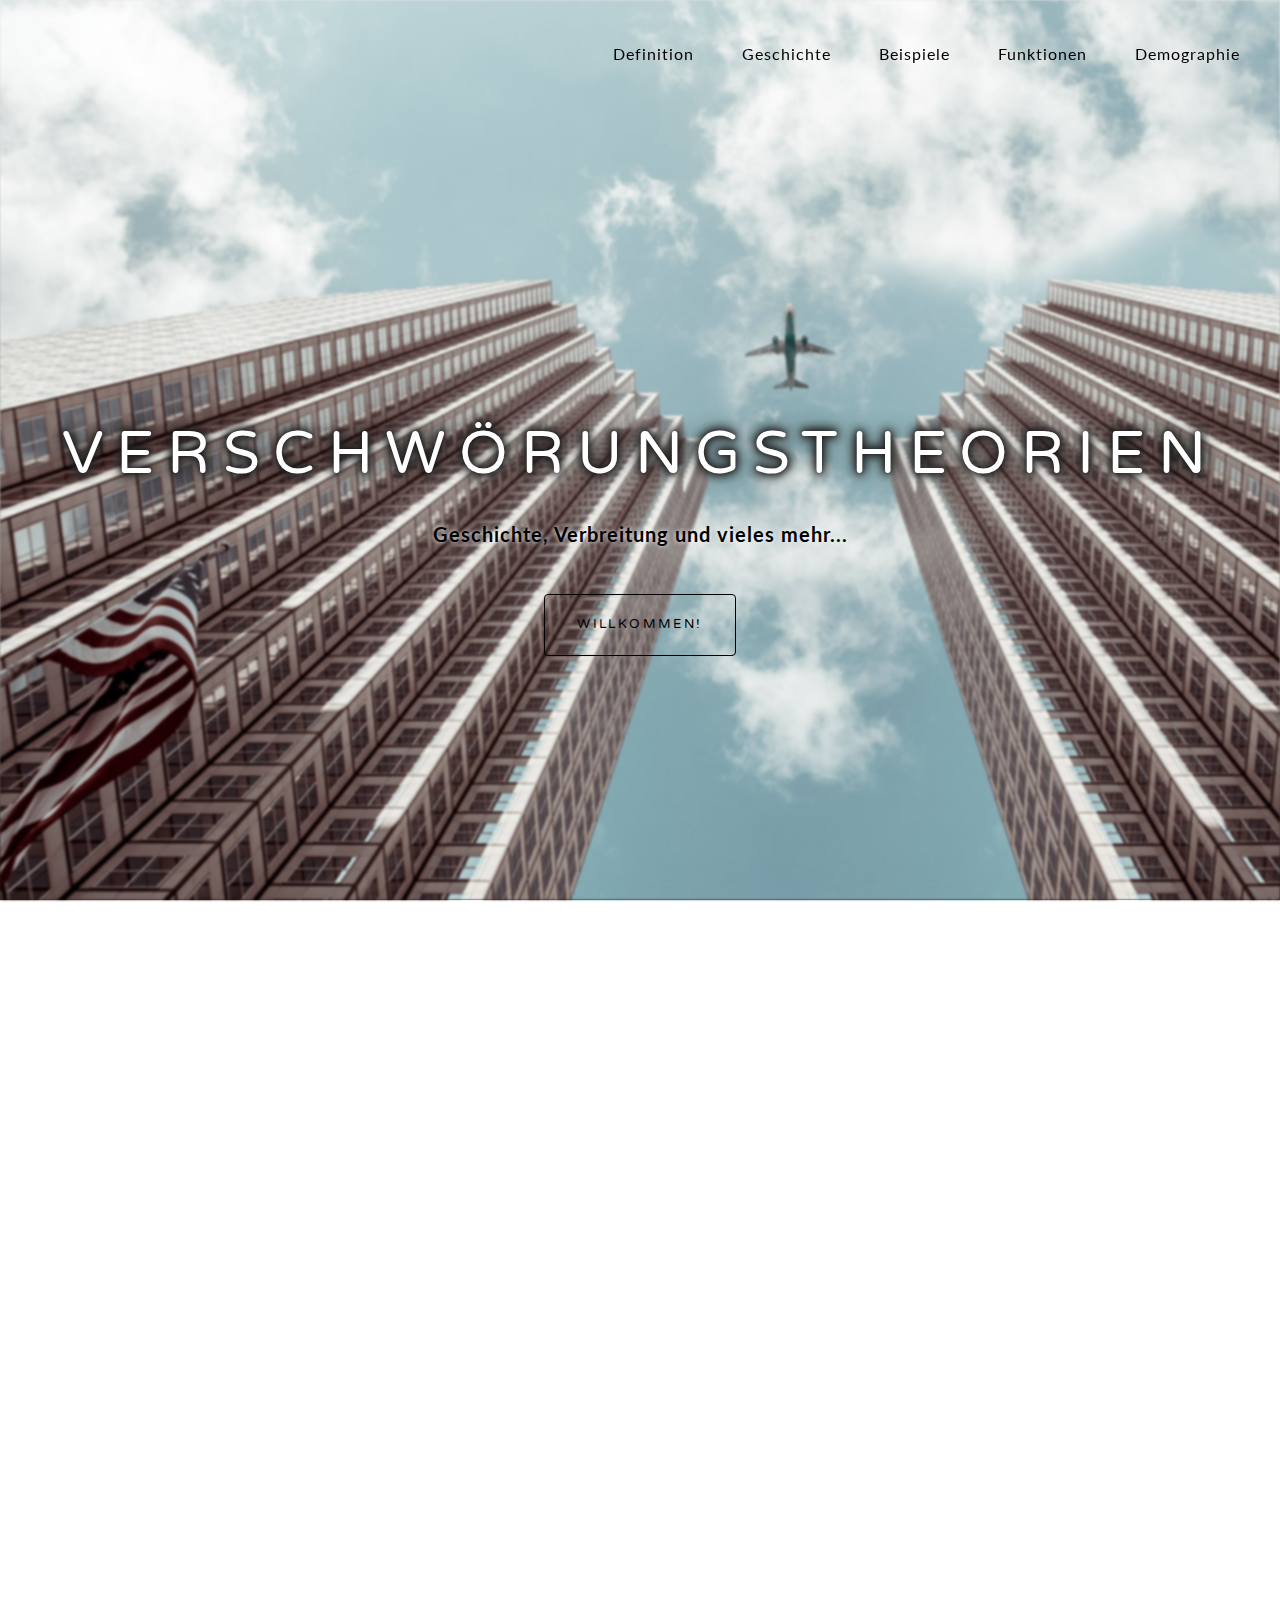
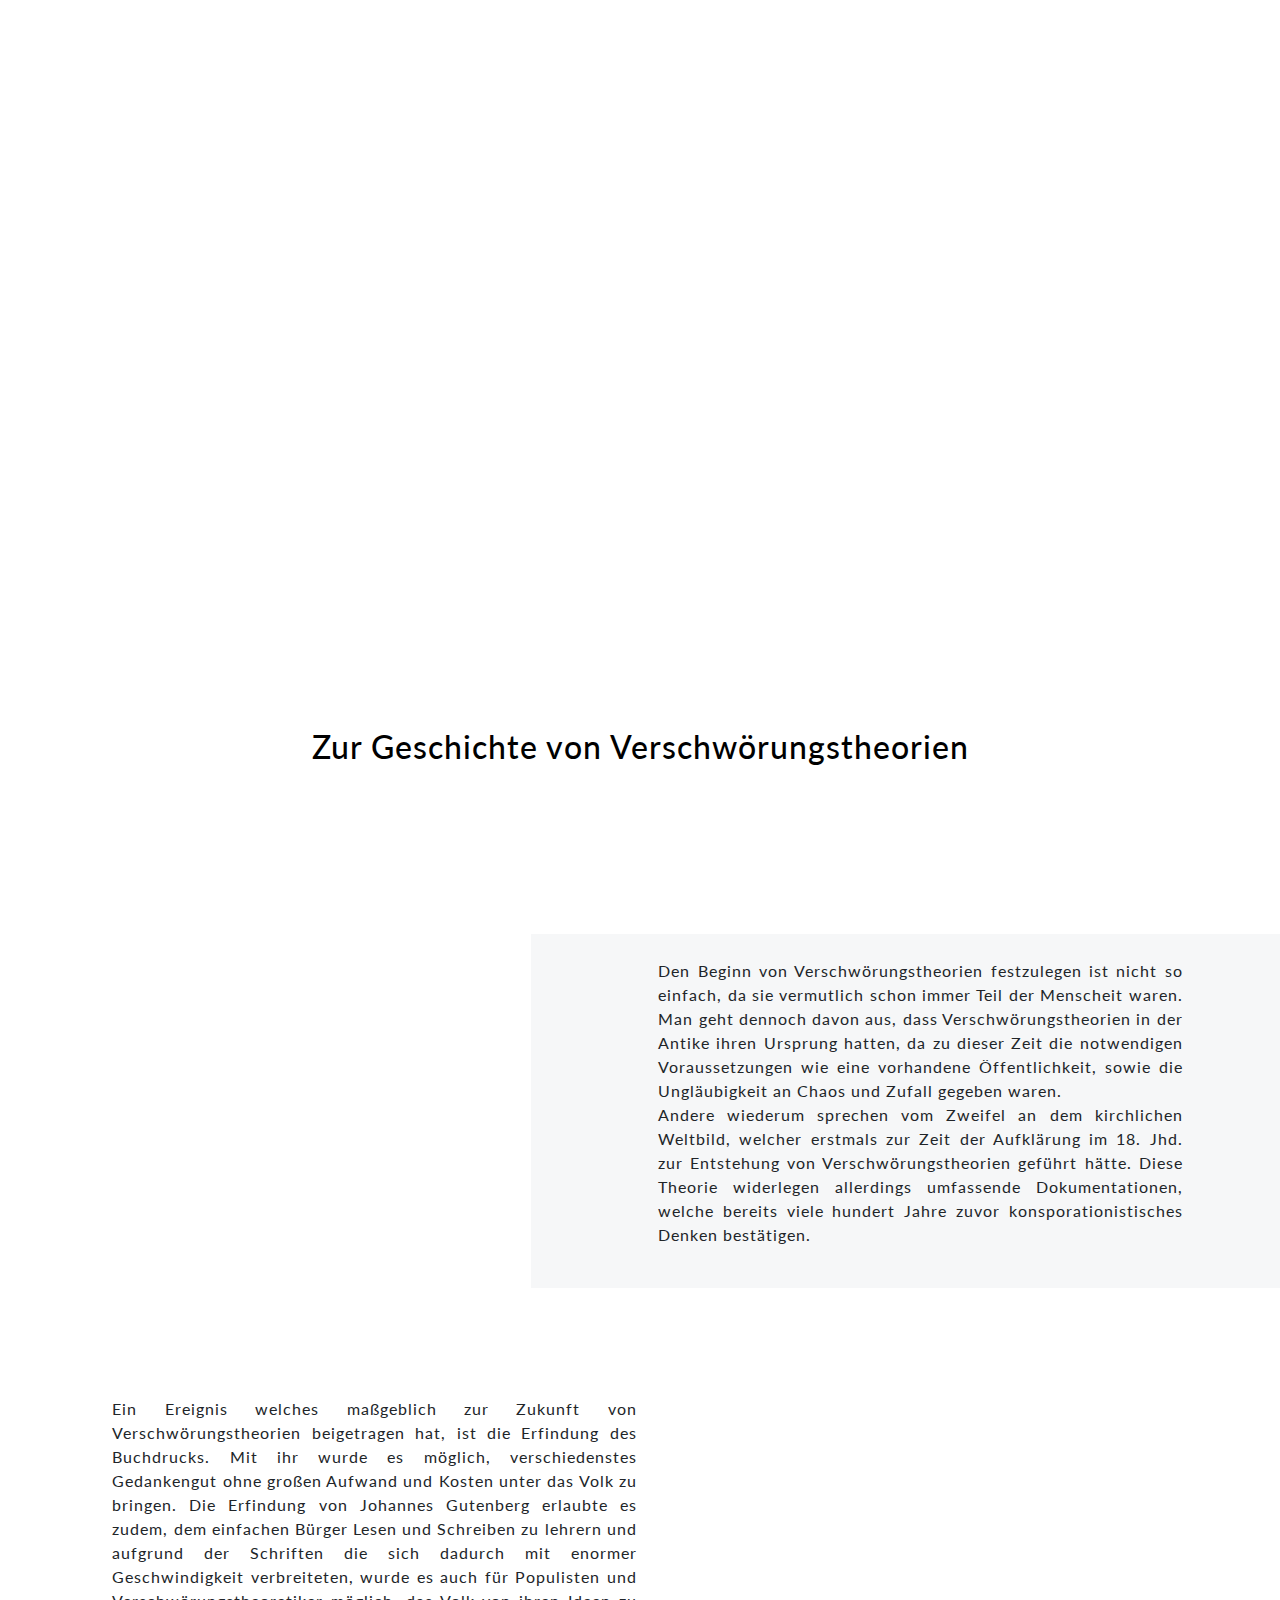
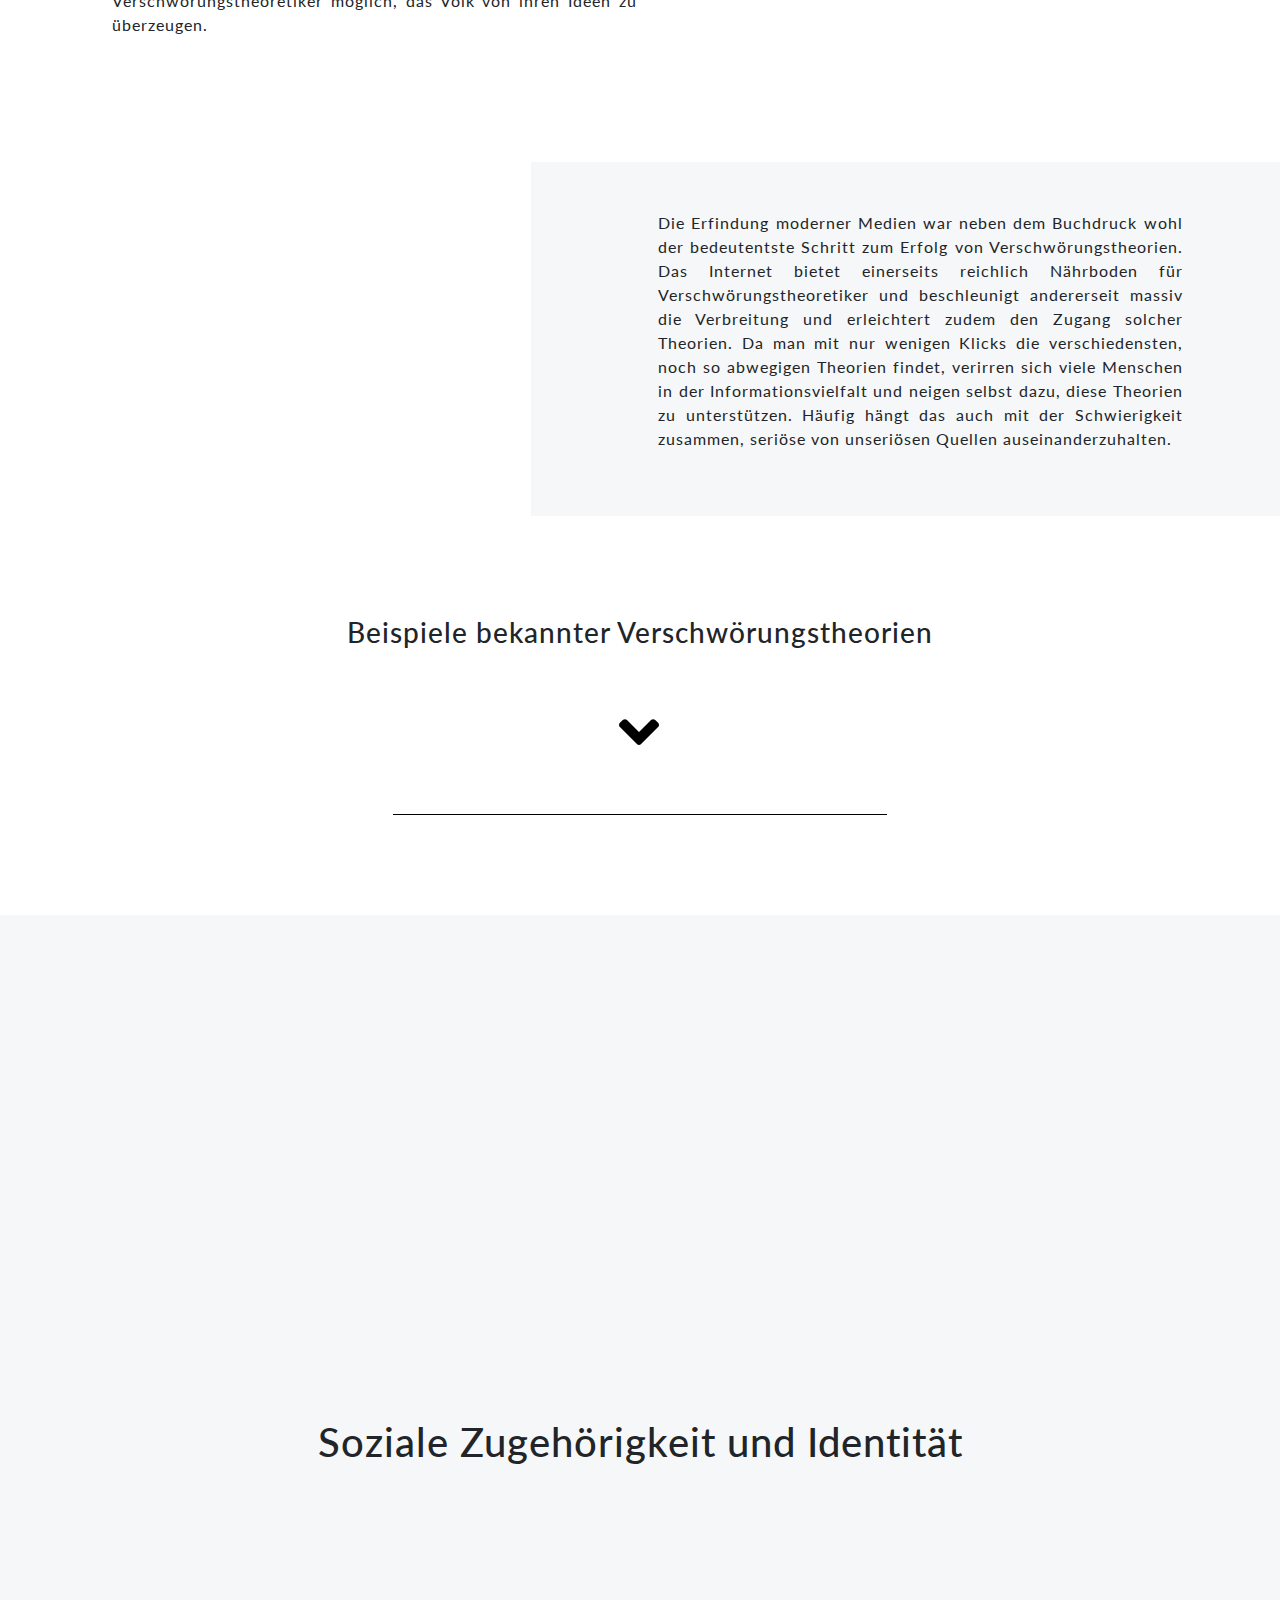
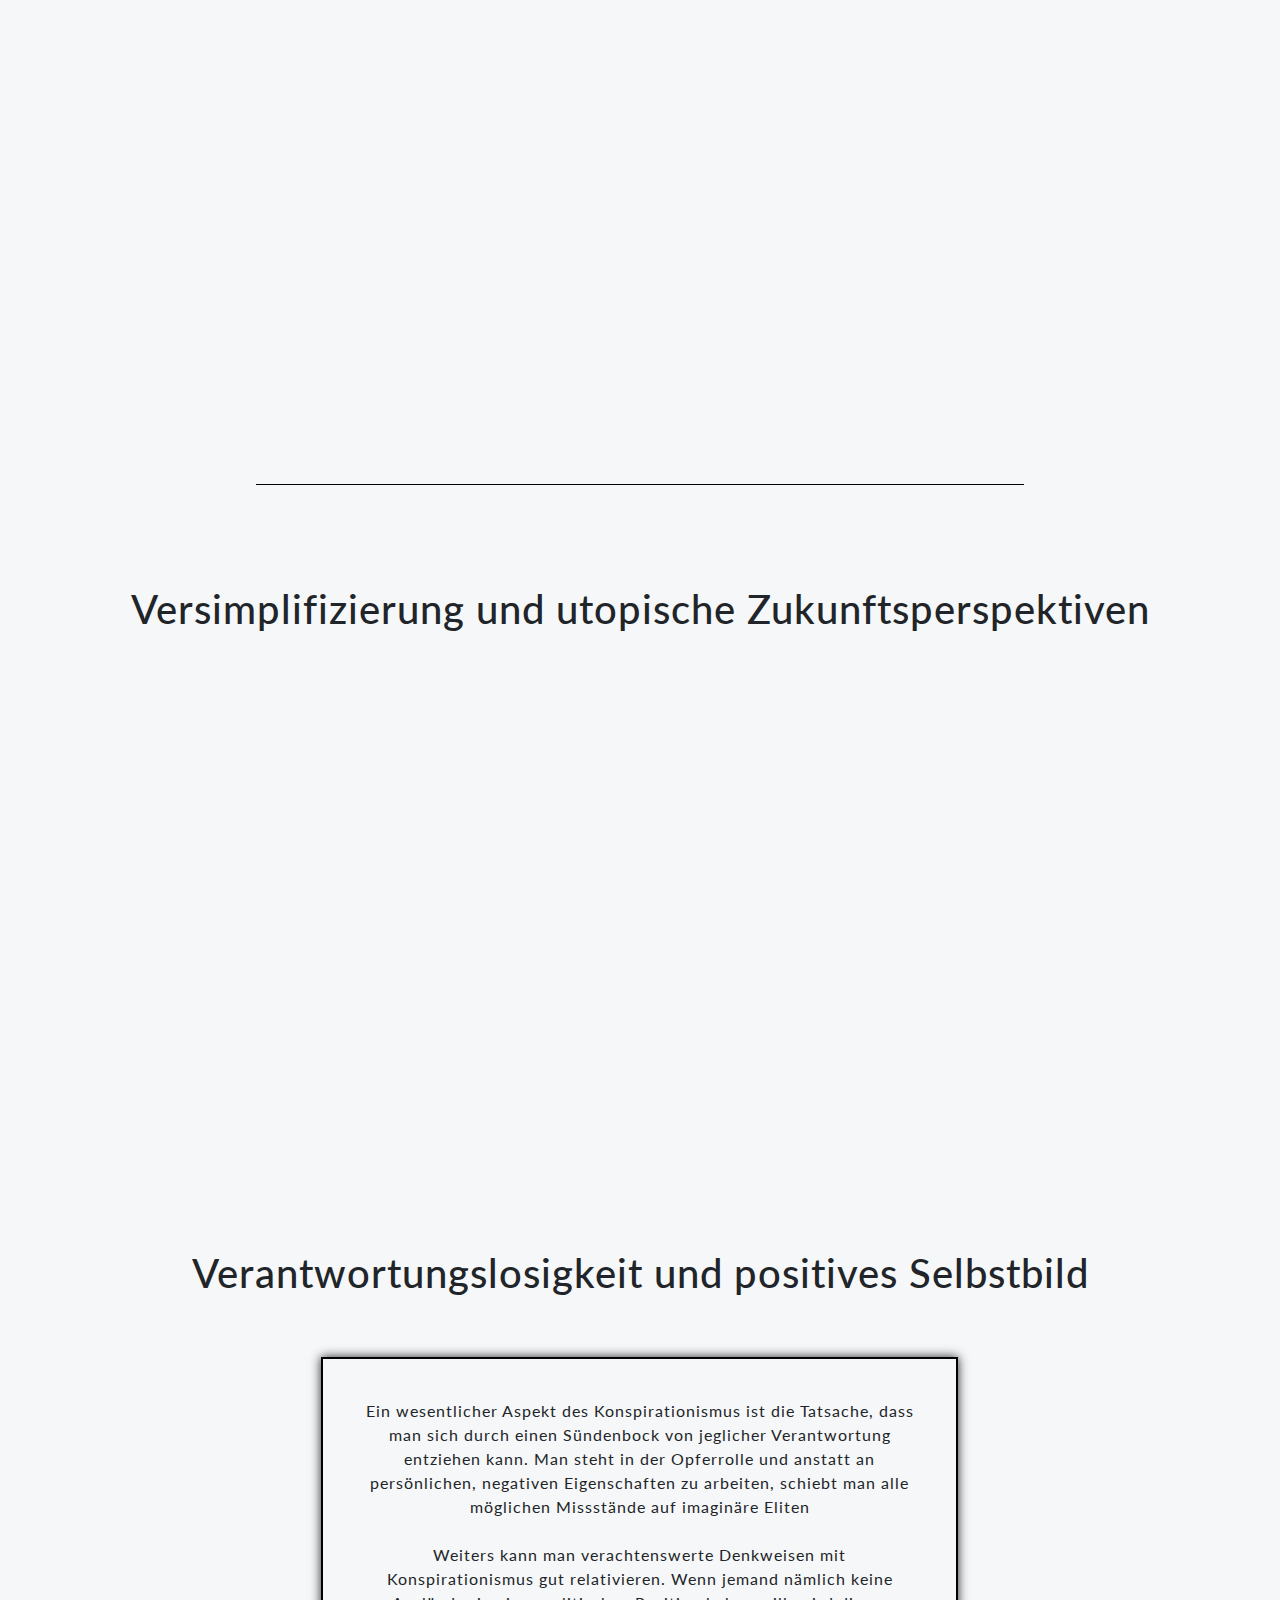
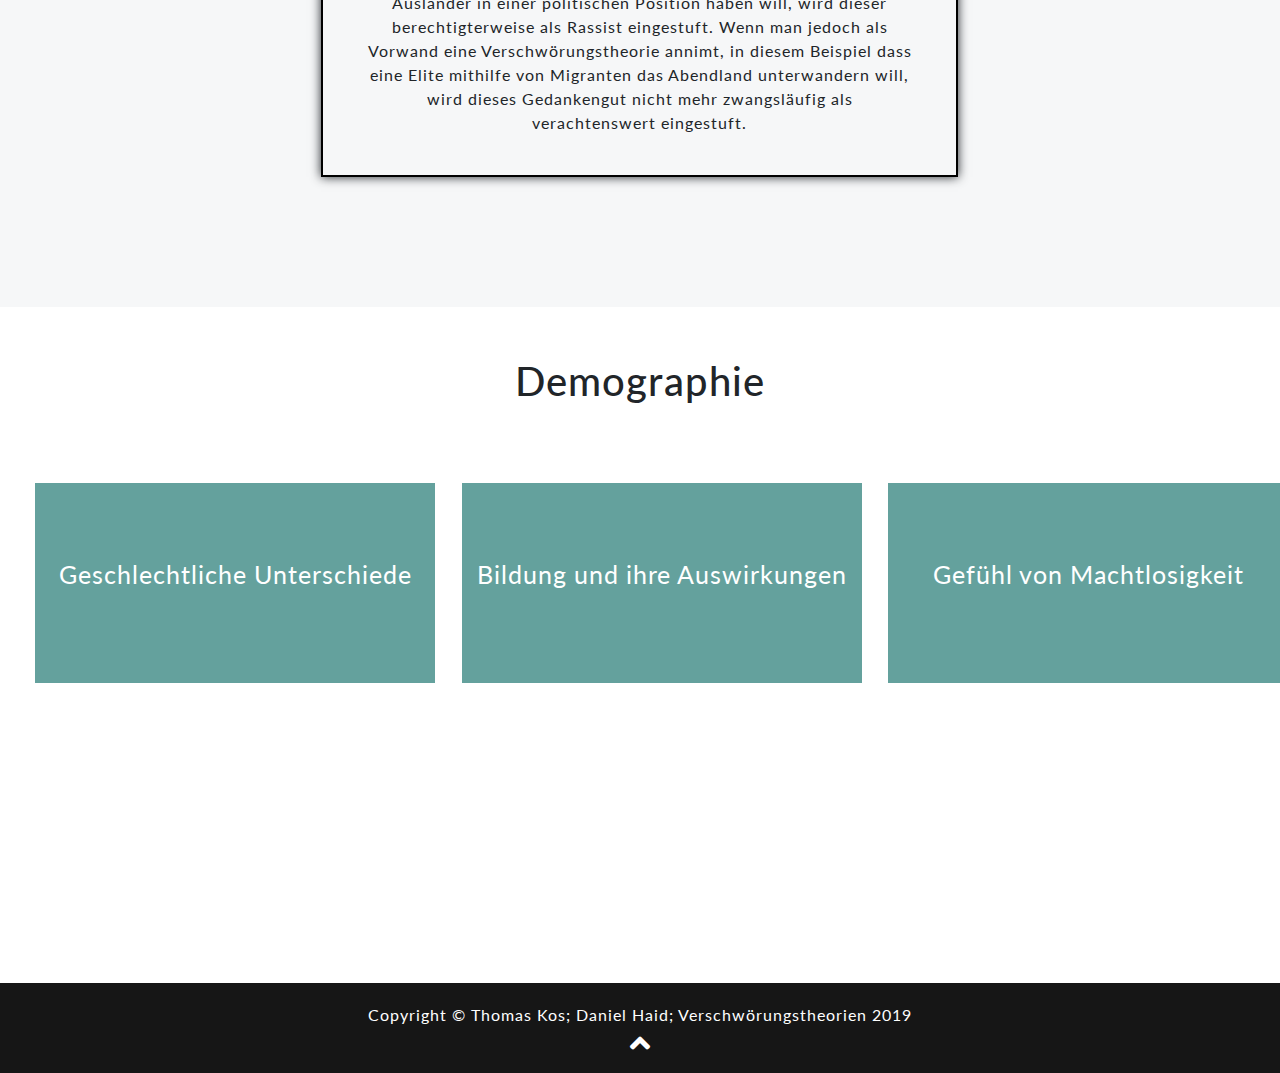
==== index.html @ 88ed354d "first commmit" ====
<!DOCTYPE html>
<html lang="en">

<head>

    <meta charset="utf-8">
    <meta name="viewport" content="width=device-width, initial-scale=1, shrink-to-fit=no">
    <meta name="description" content="">
    <meta name="author" content="">

    <title>Verschwörungstheorien - Geschichte, Verbreitung und vieles mehr</title>

    <!-- Bootstrap core CSS -->
    <link href="vendor/bootstrap/css/bootstrap.min.css" rel="stylesheet">

    <!-- Custom fonts for this template -->
    <link href="vendor/fontawesome-free/css/all.min.css" rel="stylesheet">
    <link href="https://fonts.googleapis.com/css?family=Varela+Round" rel="stylesheet">
    <link href="https://fonts.googleapis.com/css?family=Nunito:200,200i,300,300i,400,400i,600,600i,700,700i,800,800i,900,900i" rel="stylesheet">
    <link rel="stylesheet" href="https://unpkg.com/aos@next/dist/aos.css">
    <!-- Custom styles for this template -->
    <link href="css/grayscale.min.css" rel="stylesheet">
    <link rel="stylesheet" type="text/css" href="css/styles.css">
    <link rel="stylesheet" href="https://use.fontawesome.com/releases/v5.7.1/css/all.css" integrity="sha384-fnmOCqbTlWIlj8LyTjo7mOUStjsKC4pOpQbqyi7RrhN7udi9RwhKkMHpvLbHG9Sr" crossorigin="anonymous">
    <link href="https://fonts.googleapis.com/css?family=Lato" rel="stylesheet">

<link rel="icon" type="image/png" sizes="228x228" href="favicon.png">


    <script src="https://code.jquery.com/jquery-3.3.1.min.js" integrity="sha256-FgpCb/KJQlLNfOu91ta32o/NMZxltwRo8QtmkMRdAu8=" crossorigin="anonymous"></script>



</head>

<body id="page-top">

    <!-- Navigation -->
    <nav class="navbar navbar-expand-lg navbar-light fixed-top" id="mainNav">
        <div class="container">
            <a class="navbar-brand js-scroll-trigger" href="#page-top"></a>
            <button class="navbar-toggler navbar-toggler-right" type="button" data-toggle="collapse" data-target="#navbarResponsive" aria-controls="navbarResponsive" aria-expanded="false" aria-label="Toggle navigation">
                Menu
                <i class="fas fa-bars"></i>
            </button>
            <div class="collapse navbar-collapse" id="navbarResponsive">
                <ul class="navbar-nav ml-auto">

                    <li class="nav-item">
                        <a class="nav-link js-scroll-trigger" href="#definition">Definition</a>
                    </li>

                    <li class="nav-item">
                        <a class="nav-link js-scroll-trigger" href="#geschichte">Geschichte</a>
                    </li>
                    <li class="nav-item">
                        <a class="nav-link js-scroll-trigger" href="#beispiele">Beispiele</a>
                    </li>
                    <li class="nav-item">
                        <a class="nav-link js-scroll-trigger" href="#funktion">Funktionen</a>
                    </li>
                    <li class="nav-item">
                        <a class="nav-link js-scroll-trigger" href="#demographie">Demographie</a>
                    </li>


                </ul>
            </div>
        </div>
    </nav>

    <!-- Header -->
    <header class="masthead">
        <div class="bg-img"></div>
        <div class="d-flex h-100 align-items-center">
            <div class="mx-auto text-center">
                <div class="wrapper-ue">
                    <h1 class="text-uppercase main-ue">Verschwörungstheorien</h1>
                </div>
                <h2 class=" mx-auto mt-2 mb-5 unter-ue" style="color: white">Geschichte, Verbreitung und vieles mehr...</h2>
                <a href="#definition" class="btn btn-primary js-scroll-trigger" style="color: black;">Willkommen!</a>
            </div>
        </div>
    </header>

    <div class="container-fluid definition" id="definition">

        <div class="row">
            <div class="col-sm-4"><img src="images/wolke.png" style="position: absolute" data-aos="fade-right"></div>

            <div class="col-sm-4">

                <h1 class="text-center" style="margin-bottom: 60px;" data-aos="fade-up" data-aos-duration="2000">Verschwörungstheorien - Definition</h1>

                <div class="notiz-definition" data-aos="fade-up" data-aos-duration="2000">

                    <p class="text-definition">Unter dem Begriff Verschwörungstheorie versteht man alternative Erklärungen zu bestimmten Ereignissen welche sich durch Konspiratoren kennzeichnen, welche im Geheimen und unter Ausschluss der Bevölkerung versuchen, ein politisch-ideologisches Konzept durchzusetzen. Derartige Theorien glauben zum einen nicht an einen Zufall, sehen eine gewisse Verbundenheit zwischen voneinander unabhängig erscheinenden Ereignissen und versuchen zudem stets hinter die Kulissen zu blicken und die "wirkliche Wahrheit" ans Licht zu bringen.</p>

                </div>
            </div>

            <div class="col-sm-4"></div>

        </div>

    </div>


    <!-- Geschichte Section -->
    <section id="geschichte" class="about-section text-center">
        <div class="container-fluid">
            <div class="row row-geschichte">
                <div class="col-lg-12 mx-auto">
                    <h2 class="text-white mb-4">Zur Geschichte von Verschwörungstheorien</h2>

                </div>
            </div>
            <img src="img/ipad.png" class="img-fluid" alt="">
        </div>
    </section>



    <!-- Projects Section -->
    <section id="geschichte">


        <!-- Featured Project Row -->
        <div class="row row-geschichte">
            <div class="col-sm-5 geschichte">
                <img src="images/antike.jpeg" class="img-fluid margin geschichte-img" data-aos="zoom-in-right"></div>
            <div class="col-sm-7 geschichte text-bg">
                <p class="text-geschichte">Den Beginn von Verschwörungstheorien festzulegen ist nicht so einfach, da sie vermutlich schon immer Teil der Menscheit waren. Man geht dennoch davon aus, dass Verschwörungstheorien in der Antike ihren Ursprung hatten, da zu dieser Zeit die notwendigen Voraussetzungen wie eine vorhandene Öffentlichkeit, sowie die Ungläubigkeit an Chaos und Zufall gegeben waren.<br>
                    Andere wiederum sprechen vom Zweifel an dem kirchlichen Weltbild, welcher erstmals zur Zeit der Aufklärung im 18. Jhd. zur Entstehung von Verschwörungstheorien geführt hätte. Diese Theorie widerlegen allerdings umfassende Dokumentationen, welche bereits viele hundert Jahre zuvor konsporationistisches Denken bestätigen.
                </p>
            </div>

        </div>

        <div class="row row-geschichte">

            <div class="col-sm-7 geschichte">
                <p class="text-geschichte">Ein Ereignis welches maßgeblich zur Zukunft von Verschwörungstheorien beigetragen hat, ist die Erfindung des Buchdrucks. Mit ihr wurde es möglich, verschiedenstes Gedankengut ohne großen Aufwand und Kosten unter das Volk zu bringen. Die Erfindung von Johannes Gutenberg erlaubte es zudem, dem einfachen Bürger Lesen und Schreiben zu lehrern und aufgrund der Schriften die sich dadurch mit enormer Geschwindigkeit verbreiteten, wurde es auch für Populisten und Verschwörungstheoretiker möglich, das Volk von ihren Ideen zu überzeugen. </p>
            </div>
            <div class="col-sm-5 geschichte"><img src="images/buchdruck.jpeg" class="img-fluid margin " data-aos="zoom-in-left" style="margin-right: 50px; border-radius: 5px;"> </div>

        </div>

        <div class="row">
            <div class="col-sm-5 geschichte">
                <img src="images/internet.jpeg" class="img-fluid margin geschichte-img" data-aos="zoom-in-right"></div>



            <div class="col-sm-7 geschichte text-bg">
                <p class="text-geschichte">Die Erfindung moderner Medien war neben dem Buchdruck wohl der bedeutentste Schritt zum Erfolg von Verschwörungstheorien. Das Internet bietet einerseits reichlich Nährboden für Verschwörungstheoretiker und beschleunigt andererseit massiv die Verbreitung und erleichtert zudem den Zugang solcher Theorien. Da man mit nur wenigen Klicks die verschiedensten, noch so abwegigen Theorien findet, verirren sich viele Menschen in der Informationsvielfalt und neigen selbst dazu, diese Theorien zu unterstützen. Häufig hängt das auch mit der Schwierigkeit zusammen, seriöse von unseriösen Quellen auseinanderzuhalten.</p>
            </div>

        </div>

    </section>



    <section id="beispiele">

        <div class="container-fluid">


            <div class="row text-center">
                <div class="col-sm-3"></div>
                <div class="col-sm-6 buch">

                    <h3 class="text-center" style="margin-bottom: 50px; margin-top: 100px;">Beispiele bekannter Verschwörungstheorien</h3>

                    <p data-aos="flip-down" class="justify"></p>
                </div>
                <div class="col-sm-3"></div>

            </div>


            <div class="row text-center">
                <div class="col-sm-4"></div>

                <div class="col-sm-4"> <a data-toggle="collapse" data-target="#demo" style="text-align: center"><i class="fas fa-angle-down fa-4x arrow-down" style="margin-bottom: 50px;"></i></a> </div>

                <div class="col-sm-4"></div>

            </div>

            <div class="row">
                <div class="col-sm-2"></div>

                <div class="col-sm-8">
                    <div class="balken"></div>
                </div>

                <div class="col-sm-2"></div>



            </div>









            <div class="row text-center collapse" id="demo" style="margin-bottom: 50px">

                <div class="col-sm-4">
                    <h3 class="title" style="margin-bottom: 40px">Flug MH-370</h3>


                    <div class="content">
                        <div class="content-shadow"></div>
                        <img class="content-image" src="images/flugzeug.jpg" style="border-radius: 20px;">
                        <div class="content-bereich ">

                            <p class="content-text">Das Mysterium des Fluges MH370 ist bis heute ungeklärt. Seit 8. März 2014 gilt das Passagierflugzeug offiziell als vermisst und konnte trotz zahlreicher Suchaktionen nicht gefunden werden. Während offizielle Angaben von einem Absturz über dem indischen Ozean sprechen, so geht der Verschwörungstheoretiker Larry Vance von einem Suizid des Piloten aus, welcher das Flugzeug angeblich möglichst sanft auf dem Wasser aufkommen ließ, um es als ganzes zu versenken. Mit einer beachtlichen Anzahl an Belegen versucht er in seinem Buch "MH-370 Mystery Solved" die Leserschaft von seiner Theorie zu überzeugen. </p>
                        </div>
                    </div>
                </div>
                <div class="col-sm-4">
                    <h3 class="title" style="margin-bottom: 40px">Das Rätsel des WTC-7</h3>


                    <div class="content">
                        <div class="content-shadow"></div>
                        <img class="content-image" src="images/twintower.jpeg" style="border-radius: 20px;">
                        <div class="content-bereich ">

                            <p class="content-text">Um kaum ein Thema ranken sich so viele Verschwörungstheorien wie um die Terroranschläge am 11. September 2001. Eine Gruppe bekannter Verschwörungstheoretiker veröffentlichte einen Artikel im Fachjournal "Euro Physics News", welcher die Eigenschaften der Stahlträger der Gebäude analysiert und davon überzeugen will, kontrollierte Sprengungen wären für die Einstürze der Gebäude verantwortlich gewesen. Dabei gehen sie überraschend genau auf den Ablauf und die merkmale einer kontrollierten Sprengung ein und untermauern ihre Argumente mit wissenschaftlichen Beispielen und Berechnungen. Außerdem gehen die Autoren im speziellen auf das WTC-7 ein, dessen Einsturz alle Merkmale einer kontrollierten Sprengung aufwieß</p>
                        </div>
                    </div>
                </div>
                <div class="col-sm-4">
                    <h3 class="title" style="margin-bottom: 40px">Attentat auf John F Kennedy</h3>


                    <div class="content">
                        <div class="content-shadow"></div>
                        <img class="content-image" src="images/usa.jpeg" style="border-radius: 20px;">
                        <div class="content-bereich">

                            <p class="content-text">Der Anschlag auf John F Kennedy wirft noch heute zahlreiche Fragen auf. Die Tatsache, dass zahlreiche Aufnahmen der Tat vorhanden sind, lässt viele an der offiziellen Version eines Einzeltäters zweifeln. Viele Menschen gehen von einem Attentat der CIA oder der Mafia aus, dennoch konnten sie sich nicht auf eine Version des Tathergangs einigen, deshalb gilt noch immer der Bericht der Warren-Kommission als die offizielle Version</p>
                        </div>
                    </div>
                </div>

            </div>










        </div>




    </section>

    <!-- Signup Section -->
    <section style="background: rgba(212,216,219,0.2);" id="funktion">
        <div class="container text-center">
            <div class="row">
                <div class="col-sm-3"></div>
                <div class="col-sm-6"><img data-aos="zoom-in-right" class="icontent-image schottn" style="margin: auto" src="images/maslow.png"></div>
                <div class="col-sm-3"></div>
            </div>
            <h1 style="margin-top: 60px; margin-bottom: 60px;">Soziale Zugehörigkeit und Identität</h1>
            <div class="row">
                <div class="col-sm-2"></div>
                <div class="col-sm-8">
                    <div data-aos="zoom-in-right" style="-webkit-box-shadow: 1px 7px 30px 0px rgba(0,0,0,0.75);
 padding: 20px; background-color: rgba(205,225,224, 0.4)" >
                        <p style="margin-bottom: 0;">


                            Skeptiker wundern sich oft, warum Konspiratoren trotz überzeugender und logischer Gegenargumente immer noch an ihre Theorien glauben.
                            Sie wissen nicht, dass Konspirationismus einen großen Teil der individuellen Identität eines Verschwörungstheoretikers ausmacht: <br><br>

                            Menschen, die am Rand der Gesellschaft stehen beziehungsweise marginalisiert sind, sind häufiger anfällig für Verschwörungsdenken. Wenn diese dann ihr Weltbild in ihrem sozialen Umfeld verkünden, stoßen sie dabei oft auf Verachtung und werden belächelt. Dank des Internets finden sie jedoch auf Foren und anderen Websites Gleichgesinnte. Hiermit erfüllen sie das soziale Bedürfnis und manchmal auch das der Selbstverwirklichung.<br><br>
                            Ein weiterer Nutzen ist das Finden einer Identität. Verschwörungstheoretiker sehen ihre Aufdeckung und Verkündung der "Wahrhheit" oftmals als eine Mission an. Es wird zu einem großen Teil ihrer Identität und resultiert weiters in ein ein durchaus gutes Selbstvertrauen.<br><br>

                            Zusammengefasst kann man sagen, dass es nachvolziehbar ist, wenn sich überzeugte Konspiratoren weigern, ihre Denkweise zu ändern. Es würde nämlich ihr Selbstbild und das der Welt fundamental verändern, und sie würden zwangsläufig in eine persönliche Krise geraten.








                        </p>
                    </div>


                </div>
                <div class="col-sm-2"></div>
            </div>
            <div style="margin-top: 110px;" class="balken"></div>
            <h1 style="margin-top: 60px; margin-bottom: 30px;">Versimplifizierung und utopische Zukunftsperspektiven</h1>
            <div class="row vers">
               <div class="col-sm-1"></div>
                <div class="col-sm-10">
                
                    <div data-aos="flip-up" style="padding: 10px;">
                        <p style="margin-bottom: 100px; margin-top: 100px">
                            Ein wesentlicher Grund für Konspirationismus ist ein veraltetes Weltbild. Ob unbewusst oder bewusst - Menschen, die an Verschwörungstheorien glauben, gehen von einer menschlichen Handlungsvollmacht aus. Jede Intention kann mit genug Anhängern oder Macht umgesetzt werden, unabhängig von ihrem Ausmaß.<br>

                            

                                In den sozialen Wissenschaften ist der Grundsatz, dass menschliche Handlungen großteils von Faktoren wie unter anderem gesellschaftliche Erziehung und soziales Umfeld abhängig ist, durchgehend angenommen. Die meisten Verschwörungstheorien gehen jedoch von einer Handlungsvollmacht der Menschen aus, ohne von außenstehenden Faktoren beeinflusst zu werden.<br><br>
                                <i class="fas fa-angle-down fa-3x" data-toggle="collapse" data-target="#demo"></i>
                                
                                                            <div id="demo" class="collapse">


                                Weiters ist die Welt im 21. Jahrhundert sehr komplex. Es gibt extrem viele Informationen und die Annahme eines überaus versimplifizierten Weltbildes, was Verschwörungstheorien ja im Grunde genommen sind, scheint dabei nachvollziehbar. Auch dies ist ein häufiger, wenn auch unbewusster Grund für den Glauben an Verschwörungstheorien.<br><br>

                                Diese Funktionen resultieren überraschenderweise in ein utopisches Weltbild. Verschwörungstheoretiker gehen nämlich davon aus, dass alle Misstände wegfallen, sobald man die Verschwörer ausfindig macht. Dabei ist nur wichtig das man zuvor genügend Menschen von den eigenen Thesen überzeugt hat, damit die eigene Handlungsvollmacht die der Eliten übertrumpfen kann.

                            </div>




                    </div>


                </div>
                <div class="col-sm-1"></div>
            </div>
            <h1 style="margin-top: 150px; margin-bottom: 60px;">Verantwortungslosigkeit und positives Selbstbild</h1>
            <div class="row">
                <div class="col-sm-1"></div>
                <div class="col-sm-10 ">
                    <div style="margin-bottom: 40px; height: 500px" >
                        <p style="margin-bottom: 0; width: 60%; margin: auto; border: 2px solid black; padding: 40px; box-shadow: 0 0 10px">
                            Ein wesentlicher Aspekt des Konspirationismus ist die Tatsache, dass man sich durch einen Sündenbock von jeglicher Verantwortung entziehen kann. Man steht in der Opferrolle und anstatt an  persönlichen, negativen Eigenschaften zu arbeiten, schiebt man alle möglichen Missstände auf imaginäre Eliten<br><br>

                            Weiters kann man verachtenswerte Denkweisen mit Konspirationismus gut relativieren. Wenn jemand nämlich keine Ausländer in einer politischen Position haben will, wird dieser berechtigterweise als Rassist eingestuft. Wenn man jedoch als Vorwand eine Verschwörungstheorie annimt, in diesem Beispiel dass eine Elite mithilfe von Migranten das Abendland unterwandern will, wird dieses Gedankengut nicht mehr zwangsläufig als verachtenswert eingestuft.
                        </p>
                    </div>


                </div>
                <div class="col-sm-1"></div>
            </div>
        </div>

    </section>



    <div style="padding-top: 50px;" class="container-fluid ">

        <div style="padding-bottom: 50px;" class="row">

            <div class="col-sm-4"></div>
            <div class="col-sm-4">
                <h1 class="text-center" id="demographie">Demographie</h1>
            </div>
            <div class="col-sm-4"></div>



        </div>


        <div class="row">
            <div class="col-sm-4">

                <div class="spincard">
                    <div class="front">
                        <p>Geschlechtliche Unterschiede</p>
                    </div>
                    <div class="back">

                        <p style="padding: 20px;" id="geschlechter">
                            Quantitative Forschungsdisziplinen wie die Psychologie haben herausgefunden, dass bei der Häufigkeit an Verschwörungsglauben zwischen den Geschlechtern kein Unterschied ist. Frauen würden nur vermehrt zu Verschwörungstheorien neigen, die sie direkt betreffen, während Männer zu größeren, umfassenderen Theorien neigen.<br>
                            Ein weiterer Unterschied ist, dass Männer weitaus häufiger zu den anerkannten Verfassern zählen. Jeder angesehene Autor von Verschwörungstheorien ist männlich.


                        </p>
                    </div>
                </div>




            </div>
            <div class="col-sm-4">


                <div class="spincard2">
                    <div class="front">
                        <p>Bildung und ihre Auswirkungen</p>
                    </div>
                    <div class="back">


                        <p style="padding: 20px;" id="bildung">
                            Laut den Sozialwissenschaften macht der Grad der Bildung keinen Unterschied an der Häufigkeit von Konspirationismus. In allen Bildungsschichten findet man proportional gleich viele Konspiratoren. Entscheidend ist viel mehr was man gelernt hat.<br> Menschen, die Soziologie, Psychologie oder Geschichte studiert haben, kennen sich mit den Faktoren aus, die menschliches Handeln beeinflussen. Sie wissen, dass die menschliche Handlungsvollmacht ohne Einflüsse von außen kein zeitgemäßes Weltbild darstellen.


                        </p>
                    </div>


                </div>
            </div>
            <div class="col-sm-4">

                <div class="spincard3">

                    <div class="front">
                        <p>Gefühl von Machtlosigkeit</p>
                    </div>

                    <div class="back">


                        <p style="padding: 20px;" id="macht">
                            Warum gibt es nun auch unter Leuten, die an der Spitze der gesellschaftlichen Hierarchie stehen, Verschwörungsdenken? Das liegt vor allem an Machtlosigkeit, mehr aber noch an dem Gefühl von Machtlosigkeit. <br>

                            Durch soziale Umbrüche, wie zum Beispiel Immigration kommt es in einem Land vermehrt zu Veränderungen in Hierarchie und Werte- und Moralvorstellungen. Weiße Männer, die den Großteil der Organisationen wie beispielsweise PEGIDA ausmachen, haben Angst vor diesen neuen Entwicklungen und fürchten ihre persönliche Marginalisierung. Wenn sie nun Immigranten in Macht beziehungsweise Autoritätspsoition sehen, befeuert dies ihre Ängste noch mehr und resultiert häufig in Konspirationismus.

                        </p>
                    </div>
                </div>
            </div>
        </div>
    </div>








    <!-- Footer -->
    <footer style="padding-bottom: 0; padding: 15px; height: 90px; margin-top: 50px" class="bg-black text-center text-white-50">
            <p style="color:white; margin-bottom: 0; padding-top: 20px;">Copyright &copy; Thomas Kos; Daniel Haid; Verschwörungstheorien 2019</p> <a style="padding: 0;" class="nav-link js-scroll-trigger" href="#page-top"><i style="color: white; " class="fas fa-angle-up fa-2x"></i></a>
    </footer>

    <!-- Bootstrap core JavaScript -->
    <script src="vendor/jquery/jquery.min.js"></script>
    <script src="vendor/bootstrap/js/bootstrap.bundle.min.js"></script>

    <!-- Plugin JavaScript -->
    <script src="vendor/jquery-easing/jquery.easing.min.js"></script>

    <!-- Custom scripts for this template -->
    <script src="js/grayscale.min.js"></script>


    <script src="https://unpkg.com/aos@next/dist/aos.js"></script>
    <script>
        AOS.init();

    </script>

    <script>
        function checkWidth(init) {

            if ($(window).width() < 480) {
                $('.collapse').addClass('flex-column');
            } else {
                if (!init) {
                    $('.collapse').removeClass('flex-column');
                }
            }
        }

        $(document).ready(function() {
            checkWidth(true);

            $(window).resize(function() {
                checkWidth(false);
            });
        });



        $(document).ready(function() {




            $('.spincard').click(function() {
                    $('.spincard').toggleClass('flipped');
                }


            );

            $('.spincard2').click(function() {
                    $('.spincard2').toggleClass('flipped');
                }


            );


            $('.spincard3').click(function() {
                    $('.spincard3').toggleClass('flipped');
                }


            );



        });

    </script>

</body>

</html>
---- vendor/fontawesome-free/css/all.min.css ----
/*!
 * Font Awesome Free 5.3.1 by @fontawesome - https://fontawesome.com
 * License - https://fontawesome.com/license/free (Icons: CC BY 4.0, Fonts: SIL OFL 1.1, Code: MIT License)
 */
.fa,.fab,.fal,.far,.fas{-moz-osx-font-smoothing:grayscale;-webkit-font-smoothing:antialiased;display:inline-block;font-style:normal;font-variant:normal;text-rendering:auto;line-height:1}.fa-lg{font-size:1.33333em;line-height:.75em;vertical-align:-.0667em}.fa-xs{font-size:.75em}.fa-sm{font-size:.875em}.fa-1x{font-size:1em}.fa-2x{font-size:2em}.fa-3x{font-size:3em}.fa-4x{font-size:4em}.fa-5x{font-size:5em}.fa-6x{font-size:6em}.fa-7x{font-size:7em}.fa-8x{font-size:8em}.fa-9x{font-size:9em}.fa-10x{font-size:10em}.fa-fw{text-align:center;width:1.25em}.fa-ul{list-style-type:none;margin-left:2.5em;padding-left:0}.fa-ul>li{position:relative}.fa-li{left:-2em;position:absolute;text-align:center;width:2em;line-height:inherit}.fa-border{border:.08em solid #eee;border-radius:.1em;padding:.2em .25em .15em}.fa-pull-left{float:left}.fa-pull-right{float:right}.fa.fa-pull-left,.fab.fa-pull-left,.fal.fa-pull-left,.far.fa-pull-left,.fas.fa-pull-left{margin-right:.3em}.fa.fa-pull-right,.fab.fa-pull-right,.fal.fa-pull-right,.far.fa-pull-right,.fas.fa-pull-right{margin-left:.3em}.fa-spin{animation:fa-spin 2s infinite linear}.fa-pulse{animation:fa-spin 1s infinite steps(8)}@keyframes fa-spin{0%{transform:rotate(0deg)}to{transform:rotate(1turn)}}.fa-rotate-90{-ms-filter:"progid:DXImageTransform.Microsoft.BasicImage(rotation=1)";transform:rotate(90deg)}.fa-rotate-180{-ms-filter:"progid:DXImageTransform.Microsoft.BasicImage(rotation=2)";transform:rotate(180deg)}.fa-rotate-270{-ms-filter:"progid:DXImageTransform.Microsoft.BasicImage(rotation=3)";transform:rotate(270deg)}.fa-flip-horizontal{-ms-filter:"progid:DXImageTransform.Microsoft.BasicImage(rotation=0, mirror=1)";transform:scaleX(-1)}.fa-flip-vertical{transform:scaleY(-1)}.fa-flip-horizontal.fa-flip-vertical,.fa-flip-vertical{-ms-filter:"progid:DXImageTransform.Microsoft.BasicImage(rotation=2, mirror=1)"}.fa-flip-horizontal.fa-flip-vertical{transform:scale(-1)}:root .fa-flip-horizontal,:root .fa-flip-vertical,:root .fa-rotate-90,:root .fa-rotate-180,:root .fa-rotate-270{-webkit-filter:none;filter:none}.fa-stack{display:inline-block;height:2em;line-height:2em;position:relative;vertical-align:middle;width:2em}.fa-stack-1x,.fa-stack-2x{left:0;position:absolute;text-align:center;width:100%}.fa-stack-1x{line-height:inherit}.fa-stack-2x{font-size:2em}.fa-inverse{color:#fff}.fa-500px:before{content:"\f26e"}.fa-accessible-icon:before{content:"\f368"}.fa-accusoft:before{content:"\f369"}.fa-ad:before{content:"\f641"}.fa-address-book:before{content:"\f2b9"}.fa-address-card:before{content:"\f2bb"}.fa-adjust:before{content:"\f042"}.fa-adn:before{content:"\f170"}.fa-adversal:before{content:"\f36a"}.fa-affiliatetheme:before{content:"\f36b"}.fa-air-freshener:before{content:"\f5d0"}.fa-algolia:before{content:"\f36c"}.fa-align-center:before{content:"\f037"}.fa-align-justify:before{content:"\f039"}.fa-align-left:before{content:"\f036"}.fa-align-right:before{content:"\f038"}.fa-alipay:before{content:"\f642"}.fa-allergies:before{content:"\f461"}.fa-amazon:before{content:"\f270"}.fa-amazon-pay:before{content:"\f42c"}.fa-ambulance:before{content:"\f0f9"}.fa-american-sign-language-interpreting:before{content:"\f2a3"}.fa-amilia:before{content:"\f36d"}.fa-anchor:before{content:"\f13d"}.fa-android:before{content:"\f17b"}.fa-angellist:before{content:"\f209"}.fa-angle-double-down:before{content:"\f103"}.fa-angle-double-left:before{content:"\f100"}.fa-angle-double-right:before{content:"\f101"}.fa-angle-double-up:before{content:"\f102"}.fa-angle-down:before{content:"\f107"}.fa-angle-left:before{content:"\f104"}.fa-angle-right:before{content:"\f105"}.fa-angle-up:before{content:"\f106"}.fa-angry:before{content:"\f556"}.fa-angrycreative:before{content:"\f36e"}.fa-angular:before{content:"\f420"}.fa-ankh:before{content:"\f644"}.fa-app-store:before{content:"\f36f"}.fa-app-store-ios:before{content:"\f370"}.fa-apper:before{content:"\f371"}.fa-apple:before{content:"\f179"}.fa-apple-alt:before{content:"\f5d1"}.fa-apple-pay:before{content:"\f415"}.fa-archive:before{content:"\f187"}.fa-archway:before{content:"\f557"}.fa-arrow-alt-circle-down:before{content:"\f358"}.fa-arrow-alt-circle-left:before{content:"\f359"}.fa-arrow-alt-circle-right:before{content:"\f35a"}.fa-arrow-alt-circle-up:before{content:"\f35b"}.fa-arrow-circle-down:before{content:"\f0ab"}.fa-arrow-circle-left:before{content:"\f0a8"}.fa-arrow-circle-right:before{content:"\f0a9"}.fa-arrow-circle-up:before{content:"\f0aa"}.fa-arrow-down:before{content:"\f063"}.fa-arrow-left:before{content:"\f060"}.fa-arrow-right:before{content:"\f061"}.fa-arrow-up:before{content:"\f062"}.fa-arrows-alt:before{content:"\f0b2"}.fa-arrows-alt-h:before{content:"\f337"}.fa-arrows-alt-v:before{content:"\f338"}.fa-assistive-listening-systems:before{content:"\f2a2"}.fa-asterisk:before{content:"\f069"}.fa-asymmetrik:before{content:"\f372"}.fa-at:before{content:"\f1fa"}.fa-atlas:before{content:"\f558"}.fa-atom:before{content:"\f5d2"}.fa-audible:before{content:"\f373"}.fa-audio-description:before{content:"\f29e"}.fa-autoprefixer:before{content:"\f41c"}.fa-avianex:before{content:"\f374"}.fa-aviato:before{content:"\f421"}.fa-award:before{content:"\f559"}.fa-aws:before{content:"\f375"}.fa-backspace:before{content:"\f55a"}.fa-backward:before{content:"\f04a"}.fa-balance-scale:before{content:"\f24e"}.fa-ban:before{content:"\f05e"}.fa-band-aid:before{content:"\f462"}.fa-bandcamp:before{content:"\f2d5"}.fa-barcode:before{content:"\f02a"}.fa-bars:before{content:"\f0c9"}.fa-baseball-ball:before{content:"\f433"}.fa-basketball-ball:before{content:"\f434"}.fa-bath:before{content:"\f2cd"}.fa-battery-empty:before{content:"\f244"}.fa-battery-full:before{content:"\f240"}.fa-battery-half:before{content:"\f242"}.fa-battery-quarter:before{content:"\f243"}.fa-battery-three-quarters:before{content:"\f241"}.fa-bed:before{content:"\f236"}.fa-beer:before{content:"\f0fc"}.fa-behance:before{content:"\f1b4"}.fa-behance-square:before{content:"\f1b5"}.fa-bell:before{content:"\f0f3"}.fa-bell-slash:before{content:"\f1f6"}.fa-bezier-curve:before{content:"\f55b"}.fa-bible:before{content:"\f647"}.fa-bicycle:before{content:"\f206"}.fa-bimobject:before{content:"\f378"}.fa-binoculars:before{content:"\f1e5"}.fa-birthday-cake:before{content:"\f1fd"}.fa-bitbucket:before{content:"\f171"}.fa-bitcoin:before{content:"\f379"}.fa-bity:before{content:"\f37a"}.fa-black-tie:before{content:"\f27e"}.fa-blackberry:before{content:"\f37b"}.fa-blender:before{content:"\f517"}.fa-blind:before{content:"\f29d"}.fa-blogger:before{content:"\f37c"}.fa-blogger-b:before{content:"\f37d"}.fa-bluetooth:before{content:"\f293"}.fa-bluetooth-b:before{content:"\f294"}.fa-bold:before{content:"\f032"}.fa-bolt:before{content:"\f0e7"}.fa-bomb:before{content:"\f1e2"}.fa-bone:before{content:"\f5d7"}.fa-bong:before{content:"\f55c"}.fa-book:before{content:"\f02d"}.fa-book-open:before{content:"\f518"}.fa-book-reader:before{content:"\f5da"}.fa-bookmark:before{content:"\f02e"}.fa-bowling-ball:before{content:"\f436"}.fa-box:before{content:"\f466"}.fa-box-open:before{content:"\f49e"}.fa-boxes:before{content:"\f468"}.fa-braille:before{content:"\f2a1"}.fa-brain:before{content:"\f5dc"}.fa-briefcase:before{content:"\f0b1"}.fa-briefcase-medical:before{content:"\f469"}.fa-broadcast-tower:before{content:"\f519"}.fa-broom:before{content:"\f51a"}.fa-brush:before{content:"\f55d"}.fa-btc:before{content:"\f15a"}.fa-bug:before{content:"\f188"}.fa-building:before{content:"\f1ad"}.fa-bullhorn:before{content:"\f0a1"}.fa-bullseye:before{content:"\f140"}.fa-burn:before{content:"\f46a"}.fa-buromobelexperte:before{content:"\f37f"}.fa-bus:before{content:"\f207"}.fa-bus-alt:before{content:"\f55e"}.fa-business-time:before{content:"\f64a"}.fa-buysellads:before{content:"\f20d"}.fa-calculator:before{content:"\f1ec"}.fa-calendar:before{content:"\f133"}.fa-calendar-alt:before{content:"\f073"}.fa-calendar-check:before{content:"\f274"}.fa-calendar-minus:before{content:"\f272"}.fa-calendar-plus:before{content:"\f271"}.fa-calendar-times:before{content:"\f273"}.fa-camera:before{content:"\f030"}.fa-camera-retro:before{content:"\f083"}.fa-cannabis:before{content:"\f55f"}.fa-capsules:before{content:"\f46b"}.fa-car:before{content:"\f1b9"}.fa-car-alt:before{content:"\f5de"}.fa-car-battery:before{content:"\f5df"}.fa-car-crash:before{content:"\f5e1"}.fa-car-side:before{content:"\f5e4"}.fa-caret-down:before{content:"\f0d7"}.fa-caret-left:before{content:"\f0d9"}.fa-caret-right:before{content:"\f0da"}.fa-caret-square-down:before{content:"\f150"}.fa-caret-square-left:before{content:"\f191"}.fa-caret-square-right:before{content:"\f152"}.fa-caret-square-up:before{content:"\f151"}.fa-caret-up:before{content:"\f0d8"}.fa-cart-arrow-down:before{content:"\f218"}.fa-cart-plus:before{content:"\f217"}.fa-cc-amazon-pay:before{content:"\f42d"}.fa-cc-amex:before{content:"\f1f3"}.fa-cc-apple-pay:before{content:"\f416"}.fa-cc-diners-club:before{content:"\f24c"}.fa-cc-discover:before{content:"\f1f2"}.fa-cc-jcb:before{content:"\f24b"}.fa-cc-mastercard:before{content:"\f1f1"}.fa-cc-paypal:before{content:"\f1f4"}.fa-cc-stripe:before{content:"\f1f5"}.fa-cc-visa:before{content:"\f1f0"}.fa-centercode:before{content:"\f380"}.fa-certificate:before{content:"\f0a3"}.fa-chalkboard:before{content:"\f51b"}.fa-chalkboard-teacher:before{content:"\f51c"}.fa-charging-station:before{content:"\f5e7"}.fa-chart-area:before{content:"\f1fe"}.fa-chart-bar:before{content:"\f080"}.fa-chart-line:before{content:"\f201"}.fa-chart-pie:before{content:"\f200"}.fa-check:before{content:"\f00c"}.fa-check-circle:before{content:"\f058"}.fa-check-double:before{content:"\f560"}.fa-check-square:before{content:"\f14a"}.fa-chess:before{content:"\f439"}.fa-chess-bishop:before{content:"\f43a"}.fa-chess-board:before{content:"\f43c"}.fa-chess-king:before{content:"\f43f"}.fa-chess-knight:before{content:"\f441"}.fa-chess-pawn:before{content:"\f443"}.fa-chess-queen:before{content:"\f445"}.fa-chess-rook:before{content:"\f447"}.fa-chevron-circle-down:before{content:"\f13a"}.fa-chevron-circle-left:before{content:"\f137"}.fa-chevron-circle-right:before{content:"\f138"}.fa-chevron-circle-up:before{content:"\f139"}.fa-chevron-down:before{content:"\f078"}.fa-chevron-left:before{content:"\f053"}.fa-chevron-right:before{content:"\f054"}.fa-chevron-up:before{content:"\f077"}.fa-child:before{content:"\f1ae"}.fa-chrome:before{content:"\f268"}.fa-church:before{content:"\f51d"}.fa-circle:before{content:"\f111"}.fa-circle-notch:before{content:"\f1ce"}.fa-city:before{content:"\f64f"}.fa-clipboard:before{content:"\f328"}.fa-clipboard-check:before{content:"\f46c"}.fa-clipboard-list:before{content:"\f46d"}.fa-clock:before{content:"\f017"}.fa-clone:before{content:"\f24d"}.fa-closed-captioning:before{content:"\f20a"}.fa-cloud:before{content:"\f0c2"}.fa-cloud-download-alt:before{content:"\f381"}.fa-cloud-upload-alt:before{content:"\f382"}.fa-cloudscale:before{content:"\f383"}.fa-cloudsmith:before{content:"\f384"}.fa-cloudversify:before{content:"\f385"}.fa-cocktail:before{content:"\f561"}.fa-code:before{content:"\f121"}.fa-code-branch:before{content:"\f126"}.fa-codepen:before{content:"\f1cb"}.fa-codiepie:before{content:"\f284"}.fa-coffee:before{content:"\f0f4"}.fa-cog:before{content:"\f013"}.fa-cogs:before{content:"\f085"}.fa-coins:before{content:"\f51e"}.fa-columns:before{content:"\f0db"}.fa-comment:before{content:"\f075"}.fa-comment-alt:before{content:"\f27a"}.fa-comment-dollar:before{content:"\f651"}.fa-comment-dots:before{content:"\f4ad"}.fa-comment-slash:before{content:"\f4b3"}.fa-comments:before{content:"\f086"}.fa-comments-dollar:before{content:"\f653"}.fa-compact-disc:before{content:"\f51f"}.fa-compass:before{content:"\f14e"}.fa-compress:before{content:"\f066"}.fa-concierge-bell:before{content:"\f562"}.fa-connectdevelop:before{content:"\f20e"}.fa-contao:before{content:"\f26d"}.fa-cookie:before{content:"\f563"}.fa-cookie-bite:before{content:"\f564"}.fa-copy:before{content:"\f0c5"}.fa-copyright:before{content:"\f1f9"}.fa-couch:before{content:"\f4b8"}.fa-cpanel:before{content:"\f388"}.fa-creative-commons:before{content:"\f25e"}.fa-creative-commons-by:before{content:"\f4e7"}.fa-creative-commons-nc:before{content:"\f4e8"}.fa-creative-commons-nc-eu:before{content:"\f4e9"}.fa-creative-commons-nc-jp:before{content:"\f4ea"}.fa-creative-commons-nd:before{content:"\f4eb"}.fa-creative-commons-pd:before{content:"\f4ec"}.fa-creative-commons-pd-alt:before{content:"\f4ed"}.fa-creative-commons-remix:before{content:"\f4ee"}.fa-creative-commons-sa:before{content:"\f4ef"}.fa-creative-commons-sampling:before{content:"\f4f0"}.fa-creative-commons-sampling-plus:before{content:"\f4f1"}.fa-creative-commons-share:before{content:"\f4f2"}.fa-credit-card:before{content:"\f09d"}.fa-crop:before{content:"\f125"}.fa-crop-alt:before{content:"\f565"}.fa-cross:before{content:"\f654"}.fa-crosshairs:before{content:"\f05b"}.fa-crow:before{content:"\f520"}.fa-crown:before{content:"\f521"}.fa-css3:before{content:"\f13c"}.fa-css3-alt:before{content:"\f38b"}.fa-cube:before{content:"\f1b2"}.fa-cubes:before{content:"\f1b3"}.fa-cut:before{content:"\f0c4"}.fa-cuttlefish:before{content:"\f38c"}.fa-d-and-d:before{content:"\f38d"}.fa-dashcube:before{content:"\f210"}.fa-database:before{content:"\f1c0"}.fa-deaf:before{content:"\f2a4"}.fa-delicious:before{content:"\f1a5"}.fa-deploydog:before{content:"\f38e"}.fa-deskpro:before{content:"\f38f"}.fa-desktop:before{content:"\f108"}.fa-deviantart:before{content:"\f1bd"}.fa-dharmachakra:before{content:"\f655"}.fa-diagnoses:before{content:"\f470"}.fa-dice:before{content:"\f522"}.fa-dice-five:before{content:"\f523"}.fa-dice-four:before{content:"\f524"}.fa-dice-one:before{content:"\f525"}.fa-dice-six:before{content:"\f526"}.fa-dice-three:before{content:"\f527"}.fa-dice-two:before{content:"\f528"}.fa-digg:before{content:"\f1a6"}.fa-digital-ocean:before{content:"\f391"}.fa-digital-tachograph:before{content:"\f566"}.fa-directions:before{content:"\f5eb"}.fa-discord:before{content:"\f392"}.fa-discourse:before{content:"\f393"}.fa-divide:before{content:"\f529"}.fa-dizzy:before{content:"\f567"}.fa-dna:before{content:"\f471"}.fa-dochub:before{content:"\f394"}.fa-docker:before{content:"\f395"}.fa-dollar-sign:before{content:"\f155"}.fa-dolly:before{content:"\f472"}.fa-dolly-flatbed:before{content:"\f474"}.fa-donate:before{content:"\f4b9"}.fa-door-closed:before{content:"\f52a"}.fa-door-open:before{content:"\f52b"}.fa-dot-circle:before{content:"\f192"}.fa-dove:before{content:"\f4ba"}.fa-download:before{content:"\f019"}.fa-draft2digital:before{content:"\f396"}.fa-drafting-compass:before{content:"\f568"}.fa-draw-polygon:before{content:"\f5ee"}.fa-dribbble:before{content:"\f17d"}.fa-dribbble-square:before{content:"\f397"}.fa-dropbox:before{content:"\f16b"}.fa-drum:before{content:"\f569"}.fa-drum-steelpan:before{content:"\f56a"}.fa-drupal:before{content:"\f1a9"}.fa-dumbbell:before{content:"\f44b"}.fa-dyalog:before{content:"\f399"}.fa-earlybirds:before{content:"\f39a"}.fa-ebay:before{content:"\f4f4"}.fa-edge:before{content:"\f282"}.fa-edit:before{content:"\f044"}.fa-eject:before{content:"\f052"}.fa-elementor:before{content:"\f430"}.fa-ellipsis-h:before{content:"\f141"}.fa-ellipsis-v:before{content:"\f142"}.fa-ello:before{content:"\f5f1"}.fa-ember:before{content:"\f423"}.fa-empire:before{content:"\f1d1"}.fa-envelope:before{content:"\f0e0"}.fa-envelope-open:before{content:"\f2b6"}.fa-envelope-open-text:before{content:"\f658"}.fa-envelope-square:before{content:"\f199"}.fa-envira:before{content:"\f299"}.fa-equals:before{content:"\f52c"}.fa-eraser:before{content:"\f12d"}.fa-erlang:before{content:"\f39d"}.fa-ethereum:before{content:"\f42e"}.fa-etsy:before{content:"\f2d7"}.fa-euro-sign:before{content:"\f153"}.fa-exchange-alt:before{content:"\f362"}.fa-exclamation:before{content:"\f12a"}.fa-exclamation-circle:before{content:"\f06a"}.fa-exclamation-triangle:before{content:"\f071"}.fa-expand:before{content:"\f065"}.fa-expand-arrows-alt:before{content:"\f31e"}.fa-expeditedssl:before{content:"\f23e"}.fa-external-link-alt:before{content:"\f35d"}.fa-external-link-square-alt:before{content:"\f360"}.fa-eye:before{content:"\f06e"}.fa-eye-dropper:before{content:"\f1fb"}.fa-eye-slash:before{content:"\f070"}.fa-facebook:before{content:"\f09a"}.fa-facebook-f:before{content:"\f39e"}.fa-facebook-messenger:before{content:"\f39f"}.fa-facebook-square:before{content:"\f082"}.fa-fast-backward:before{content:"\f049"}.fa-fast-forward:before{content:"\f050"}.fa-fax:before{content:"\f1ac"}.fa-feather:before{content:"\f52d"}.fa-feather-alt:before{content:"\f56b"}.fa-female:before{content:"\f182"}.fa-fighter-jet:before{content:"\f0fb"}.fa-file:before{content:"\f15b"}.fa-file-alt:before{content:"\f15c"}.fa-file-archive:before{content:"\f1c6"}.fa-file-audio:before{content:"\f1c7"}.fa-file-code:before{content:"\f1c9"}.fa-file-contract:before{content:"\f56c"}.fa-file-download:before{content:"\f56d"}.fa-file-excel:before{content:"\f1c3"}.fa-file-export:before{content:"\f56e"}.fa-file-image:before{content:"\f1c5"}.fa-file-import:before{content:"\f56f"}.fa-file-invoice:before{content:"\f570"}.fa-file-invoice-dollar:before{content:"\f571"}.fa-file-medical:before{content:"\f477"}.fa-file-medical-alt:before{content:"\f478"}.fa-file-pdf:before{content:"\f1c1"}.fa-file-powerpoint:before{content:"\f1c4"}.fa-file-prescription:before{content:"\f572"}.fa-file-signature:before{content:"\f573"}.fa-file-upload:before{content:"\f574"}.fa-file-video:before{content:"\f1c8"}.fa-file-word:before{content:"\f1c2"}.fa-fill:before{content:"\f575"}.fa-fill-drip:before{content:"\f576"}.fa-film:before{content:"\f008"}.fa-filter:before{content:"\f0b0"}.fa-fingerprint:before{content:"\f577"}.fa-fire:before{content:"\f06d"}.fa-fire-extinguisher:before{content:"\f134"}.fa-firefox:before{content:"\f269"}.fa-first-aid:before{content:"\f479"}.fa-first-order:before{content:"\f2b0"}.fa-first-order-alt:before{content:"\f50a"}.fa-firstdraft:before{content:"\f3a1"}.fa-fish:before{content:"\f578"}.fa-flag:before{content:"\f024"}.fa-flag-checkered:before{content:"\f11e"}.fa-flask:before{content:"\f0c3"}.fa-flickr:before{content:"\f16e"}.fa-flipboard:before{content:"\f44d"}.fa-flushed:before{content:"\f579"}.fa-fly:before{content:"\f417"}.fa-folder:before{content:"\f07b"}.fa-folder-minus:before{content:"\f65d"}.fa-folder-open:before{content:"\f07c"}.fa-folder-plus:before{content:"\f65e"}.fa-font:before{content:"\f031"}.fa-font-awesome:before{content:"\f2b4"}.fa-font-awesome-alt:before{content:"\f35c"}.fa-font-awesome-flag:before{content:"\f425"}.fa-font-awesome-logo-full:before{content:"\f4e6"}.fa-fonticons:before{content:"\f280"}.fa-fonticons-fi:before{content:"\f3a2"}.fa-football-ball:before{content:"\f44e"}.fa-fort-awesome:before{content:"\f286"}.fa-fort-awesome-alt:before{content:"\f3a3"}.fa-forumbee:before{content:"\f211"}.fa-forward:before{content:"\f04e"}.fa-foursquare:before{content:"\f180"}.fa-free-code-camp:before{content:"\f2c5"}.fa-freebsd:before{content:"\f3a4"}.fa-frog:before{content:"\f52e"}.fa-frown:before{content:"\f119"}.fa-frown-open:before{content:"\f57a"}.fa-fulcrum:before{content:"\f50b"}.fa-funnel-dollar:before{content:"\f662"}.fa-futbol:before{content:"\f1e3"}.fa-galactic-republic:before{content:"\f50c"}.fa-galactic-senate:before{content:"\f50d"}.fa-gamepad:before{content:"\f11b"}.fa-gas-pump:before{content:"\f52f"}.fa-gavel:before{content:"\f0e3"}.fa-gem:before{content:"\f3a5"}.fa-genderless:before{content:"\f22d"}.fa-get-pocket:before{content:"\f265"}.fa-gg:before{content:"\f260"}.fa-gg-circle:before{content:"\f261"}.fa-gift:before{content:"\f06b"}.fa-git:before{content:"\f1d3"}.fa-git-square:before{content:"\f1d2"}.fa-github:before{content:"\f09b"}.fa-github-alt:before{content:"\f113"}.fa-github-square:before{content:"\f092"}.fa-gitkraken:before{content:"\f3a6"}.fa-gitlab:before{content:"\f296"}.fa-gitter:before{content:"\f426"}.fa-glass-martini:before{content:"\f000"}.fa-glass-martini-alt:before{content:"\f57b"}.fa-glasses:before{content:"\f530"}.fa-glide:before{content:"\f2a5"}.fa-glide-g:before{content:"\f2a6"}.fa-globe:before{content:"\f0ac"}.fa-globe-africa:before{content:"\f57c"}.fa-globe-americas:before{content:"\f57d"}.fa-globe-asia:before{content:"\f57e"}.fa-gofore:before{content:"\f3a7"}.fa-golf-ball:before{content:"\f450"}.fa-goodreads:before{content:"\f3a8"}.fa-goodreads-g:before{content:"\f3a9"}.fa-google:before{content:"\f1a0"}.fa-google-drive:before{content:"\f3aa"}.fa-google-play:before{content:"\f3ab"}.fa-google-plus:before{content:"\f2b3"}.fa-google-plus-g:before{content:"\f0d5"}.fa-google-plus-square:before{content:"\f0d4"}.fa-google-wallet:before{content:"\f1ee"}.fa-gopuram:before{content:"\f664"}.fa-graduation-cap:before{content:"\f19d"}.fa-gratipay:before{content:"\f184"}.fa-grav:before{content:"\f2d6"}.fa-greater-than:before{content:"\f531"}.fa-greater-than-equal:before{content:"\f532"}.fa-grimace:before{content:"\f57f"}.fa-grin:before{content:"\f580"}.fa-grin-alt:before{content:"\f581"}.fa-grin-beam:before{content:"\f582"}.fa-grin-beam-sweat:before{content:"\f583"}.fa-grin-hearts:before{content:"\f584"}.fa-grin-squint:before{content:"\f585"}.fa-grin-squint-tears:before{content:"\f586"}.fa-grin-stars:before{content:"\f587"}.fa-grin-tears:before{content:"\f588"}.fa-grin-tongue:before{content:"\f589"}.fa-grin-tongue-squint:before{content:"\f58a"}.fa-grin-tongue-wink:before{content:"\f58b"}.fa-grin-wink:before{content:"\f58c"}.fa-grip-horizontal:before{content:"\f58d"}.fa-grip-vertical:before{content:"\f58e"}.fa-gripfire:before{content:"\f3ac"}.fa-grunt:before{content:"\f3ad"}.fa-gulp:before{content:"\f3ae"}.fa-h-square:before{content:"\f0fd"}.fa-hacker-news:before{content:"\f1d4"}.fa-hacker-news-square:before{content:"\f3af"}.fa-hackerrank:before{content:"\f5f7"}.fa-hamsa:before{content:"\f665"}.fa-hand-holding:before{content:"\f4bd"}.fa-hand-holding-heart:before{content:"\f4be"}.fa-hand-holding-usd:before{content:"\f4c0"}.fa-hand-lizard:before{content:"\f258"}.fa-hand-paper:before{content:"\f256"}.fa-hand-peace:before{content:"\f25b"}.fa-hand-point-down:before{content:"\f0a7"}.fa-hand-point-left:before{content:"\f0a5"}.fa-hand-point-right:before{content:"\f0a4"}.fa-hand-point-up:before{content:"\f0a6"}.fa-hand-pointer:before{content:"\f25a"}.fa-hand-rock:before{content:"\f255"}.fa-hand-scissors:before{content:"\f257"}.fa-hand-spock:before{content:"\f259"}.fa-hands:before{content:"\f4c2"}.fa-hands-helping:before{content:"\f4c4"}.fa-handshake:before{content:"\f2b5"}.fa-hashtag:before{content:"\f292"}.fa-haykal:before{content:"\f666"}.fa-hdd:before{content:"\f0a0"}.fa-heading:before{content:"\f1dc"}.fa-headphones:before{content:"\f025"}.fa-headphones-alt:before{content:"\f58f"}.fa-headset:before{content:"\f590"}.fa-heart:before{content:"\f004"}.fa-heartbeat:before{content:"\f21e"}.fa-helicopter:before{content:"\f533"}.fa-highlighter:before{content:"\f591"}.fa-hips:before{content:"\f452"}.fa-hire-a-helper:before{content:"\f3b0"}.fa-history:before{content:"\f1da"}.fa-hockey-puck:before{content:"\f453"}.fa-home:before{content:"\f015"}.fa-hooli:before{content:"\f427"}.fa-hornbill:before{content:"\f592"}.fa-hospital:before{content:"\f0f8"}.fa-hospital-alt:before{content:"\f47d"}.fa-hospital-symbol:before{content:"\f47e"}.fa-hot-tub:before{content:"\f593"}.fa-hotel:before{content:"\f594"}.fa-hotjar:before{content:"\f3b1"}.fa-hourglass:before{content:"\f254"}.fa-hourglass-end:before{content:"\f253"}.fa-hourglass-half:before{content:"\f252"}.fa-hourglass-start:before{content:"\f251"}.fa-houzz:before{content:"\f27c"}.fa-html5:before{content:"\f13b"}.fa-hubspot:before{content:"\f3b2"}.fa-i-cursor:before{content:"\f246"}.fa-id-badge:before{content:"\f2c1"}.fa-id-card:before{content:"\f2c2"}.fa-id-card-alt:before{content:"\f47f"}.fa-image:before{content:"\f03e"}.fa-images:before{content:"\f302"}.fa-imdb:before{content:"\f2d8"}.fa-inbox:before{content:"\f01c"}.fa-indent:before{content:"\f03c"}.fa-industry:before{content:"\f275"}.fa-infinity:before{content:"\f534"}.fa-info:before{content:"\f129"}.fa-info-circle:before{content:"\f05a"}.fa-instagram:before{content:"\f16d"}.fa-internet-explorer:before{content:"\f26b"}.fa-ioxhost:before{content:"\f208"}.fa-italic:before{content:"\f033"}.fa-itunes:before{content:"\f3b4"}.fa-itunes-note:before{content:"\f3b5"}.fa-java:before{content:"\f4e4"}.fa-jedi:before{content:"\f669"}.fa-jedi-order:before{content:"\f50e"}.fa-jenkins:before{content:"\f3b6"}.fa-joget:before{content:"\f3b7"}.fa-joint:before{content:"\f595"}.fa-joomla:before{content:"\f1aa"}.fa-journal-whills:before{content:"\f66a"}.fa-js:before{content:"\f3b8"}.fa-js-square:before{content:"\f3b9"}.fa-jsfiddle:before{content:"\f1cc"}.fa-kaaba:before{content:"\f66b"}.fa-kaggle:before{content:"\f5fa"}.fa-key:before{content:"\f084"}.fa-keybase:before{content:"\f4f5"}.fa-keyboard:before{content:"\f11c"}.fa-keycdn:before{content:"\f3ba"}.fa-khanda:before{content:"\f66d"}.fa-kickstarter:before{content:"\f3bb"}.fa-kickstarter-k:before{content:"\f3bc"}.fa-kiss:before{content:"\f596"}.fa-kiss-beam:before{content:"\f597"}.fa-kiss-wink-heart:before{content:"\f598"}.fa-kiwi-bird:before{content:"\f535"}.fa-korvue:before{content:"\f42f"}.fa-landmark:before{content:"\f66f"}.fa-language:before{content:"\f1ab"}.fa-laptop:before{content:"\f109"}.fa-laptop-code:before{content:"\f5fc"}.fa-laravel:before{content:"\f3bd"}.fa-lastfm:before{content:"\f202"}.fa-lastfm-square:before{content:"\f203"}.fa-laugh:before{content:"\f599"}.fa-laugh-beam:before{content:"\f59a"}.fa-laugh-squint:before{content:"\f59b"}.fa-laugh-wink:before{content:"\f59c"}.fa-layer-group:before{content:"\f5fd"}.fa-leaf:before{content:"\f06c"}.fa-leanpub:before{content:"\f212"}.fa-lemon:before{content:"\f094"}.fa-less:before{content:"\f41d"}.fa-less-than:before{content:"\f536"}.fa-less-than-equal:before{content:"\f537"}.fa-level-down-alt:before{content:"\f3be"}.fa-level-up-alt:before{content:"\f3bf"}.fa-life-ring:before{content:"\f1cd"}.fa-lightbulb:before{content:"\f0eb"}.fa-line:before{content:"\f3c0"}.fa-link:before{content:"\f0c1"}.fa-linkedin:before{content:"\f08c"}.fa-linkedin-in:before{content:"\f0e1"}.fa-linode:before{content:"\f2b8"}.fa-linux:before{content:"\f17c"}.fa-lira-sign:before{content:"\f195"}.fa-list:before{content:"\f03a"}.fa-list-alt:before{content:"\f022"}.fa-list-ol:before{content:"\f0cb"}.fa-list-ul:before{content:"\f0ca"}.fa-location-arrow:before{content:"\f124"}.fa-lock:before{content:"\f023"}.fa-lock-open:before{content:"\f3c1"}.fa-long-arrow-alt-down:before{content:"\f309"}.fa-long-arrow-alt-left:before{content:"\f30a"}.fa-long-arrow-alt-right:before{content:"\f30b"}.fa-long-arrow-alt-up:before{content:"\f30c"}.fa-low-vision:before{content:"\f2a8"}.fa-luggage-cart:before{content:"\f59d"}.fa-lyft:before{content:"\f3c3"}.fa-magento:before{content:"\f3c4"}.fa-magic:before{content:"\f0d0"}.fa-magnet:before{content:"\f076"}.fa-mail-bulk:before{content:"\f674"}.fa-mailchimp:before{content:"\f59e"}.fa-male:before{content:"\f183"}.fa-mandalorian:before{content:"\f50f"}.fa-map:before{content:"\f279"}.fa-map-marked:before{content:"\f59f"}.fa-map-marked-alt:before{content:"\f5a0"}.fa-map-marker:before{content:"\f041"}.fa-map-marker-alt:before{content:"\f3c5"}.fa-map-pin:before{content:"\f276"}.fa-map-signs:before{content:"\f277"}.fa-markdown:before{content:"\f60f"}.fa-marker:before{content:"\f5a1"}.fa-mars:before{content:"\f222"}.fa-mars-double:before{content:"\f227"}.fa-mars-stroke:before{content:"\f229"}.fa-mars-stroke-h:before{content:"\f22b"}.fa-mars-stroke-v:before{content:"\f22a"}.fa-mastodon:before{content:"\f4f6"}.fa-maxcdn:before{content:"\f136"}.fa-medal:before{content:"\f5a2"}.fa-medapps:before{content:"\f3c6"}.fa-medium:before{content:"\f23a"}.fa-medium-m:before{content:"\f3c7"}.fa-medkit:before{content:"\f0fa"}.fa-medrt:before{content:"\f3c8"}.fa-meetup:before{content:"\f2e0"}.fa-megaport:before{content:"\f5a3"}.fa-meh:before{content:"\f11a"}.fa-meh-blank:before{content:"\f5a4"}.fa-meh-rolling-eyes:before{content:"\f5a5"}.fa-memory:before{content:"\f538"}.fa-menorah:before{content:"\f676"}.fa-mercury:before{content:"\f223"}.fa-microchip:before{content:"\f2db"}.fa-microphone:before{content:"\f130"}.fa-microphone-alt:before{content:"\f3c9"}.fa-microphone-alt-slash:before{content:"\f539"}.fa-microphone-slash:before{content:"\f131"}.fa-microscope:before{content:"\f610"}.fa-microsoft:before{content:"\f3ca"}.fa-minus:before{content:"\f068"}.fa-minus-circle:before{content:"\f056"}.fa-minus-square:before{content:"\f146"}.fa-mix:before{content:"\f3cb"}.fa-mixcloud:before{content:"\f289"}.fa-mizuni:before{content:"\f3cc"}.fa-mobile:before{content:"\f10b"}.fa-mobile-alt:before{content:"\f3cd"}.fa-modx:before{content:"\f285"}.fa-monero:before{content:"\f3d0"}.fa-money-bill:before{content:"\f0d6"}.fa-money-bill-alt:before{content:"\f3d1"}.fa-money-bill-wave:before{content:"\f53a"}.fa-money-bill-wave-alt:before{content:"\f53b"}.fa-money-check:before{content:"\f53c"}.fa-money-check-alt:before{content:"\f53d"}.fa-monument:before{content:"\f5a6"}.fa-moon:before{content:"\f186"}.fa-mortar-pestle:before{content:"\f5a7"}.fa-mosque:before{content:"\f678"}.fa-motorcycle:before{content:"\f21c"}.fa-mouse-pointer:before{content:"\f245"}.fa-music:before{content:"\f001"}.fa-napster:before{content:"\f3d2"}.fa-neos:before{content:"\f612"}.fa-neuter:before{content:"\f22c"}.fa-newspaper:before{content:"\f1ea"}.fa-nimblr:before{content:"\f5a8"}.fa-nintendo-switch:before{content:"\f418"}.fa-node:before{content:"\f419"}.fa-node-js:before{content:"\f3d3"}.fa-not-equal:before{content:"\f53e"}.fa-notes-medical:before{content:"\f481"}.fa-npm:before{content:"\f3d4"}.fa-ns8:before{content:"\f3d5"}.fa-nutritionix:before{content:"\f3d6"}.fa-object-group:before{content:"\f247"}.fa-object-ungroup:before{content:"\f248"}.fa-odnoklassniki:before{content:"\f263"}.fa-odnoklassniki-square:before{content:"\f264"}.fa-oil-can:before{content:"\f613"}.fa-old-republic:before{content:"\f510"}.fa-om:before{content:"\f679"}.fa-opencart:before{content:"\f23d"}.fa-openid:before{content:"\f19b"}.fa-opera:before{content:"\f26a"}.fa-optin-monster:before{content:"\f23c"}.fa-osi:before{content:"\f41a"}.fa-outdent:before{content:"\f03b"}.fa-page4:before{content:"\f3d7"}.fa-pagelines:before{content:"\f18c"}.fa-paint-brush:before{content:"\f1fc"}.fa-paint-roller:before{content:"\f5aa"}.fa-palette:before{content:"\f53f"}.fa-palfed:before{content:"\f3d8"}.fa-pallet:before{content:"\f482"}.fa-paper-plane:before{content:"\f1d8"}.fa-paperclip:before{content:"\f0c6"}.fa-parachute-box:before{content:"\f4cd"}.fa-paragraph:before{content:"\f1dd"}.fa-parking:before{content:"\f540"}.fa-passport:before{content:"\f5ab"}.fa-pastafarianism:before{content:"\f67b"}.fa-paste:before{content:"\f0ea"}.fa-patreon:before{content:"\f3d9"}.fa-pause:before{content:"\f04c"}.fa-pause-circle:before{content:"\f28b"}.fa-paw:before{content:"\f1b0"}.fa-paypal:before{content:"\f1ed"}.fa-peace:before{content:"\f67c"}.fa-pen:before{content:"\f304"}.fa-pen-alt:before{content:"\f305"}.fa-pen-fancy:before{content:"\f5ac"}.fa-pen-nib:before{content:"\f5ad"}.fa-pen-square:before{content:"\f14b"}.fa-pencil-alt:before{content:"\f303"}.fa-pencil-ruler:before{content:"\f5ae"}.fa-people-carry:before{content:"\f4ce"}.fa-percent:before{content:"\f295"}.fa-percentage:before{content:"\f541"}.fa-periscope:before{content:"\f3da"}.fa-phabricator:before{content:"\f3db"}.fa-phoenix-framework:before{content:"\f3dc"}.fa-phoenix-squadron:before{content:"\f511"}.fa-phone:before{content:"\f095"}.fa-phone-slash:before{content:"\f3dd"}.fa-phone-square:before{content:"\f098"}.fa-phone-volume:before{content:"\f2a0"}.fa-php:before{content:"\f457"}.fa-pied-piper:before{content:"\f2ae"}.fa-pied-piper-alt:before{content:"\f1a8"}.fa-pied-piper-hat:before{content:"\f4e5"}.fa-pied-piper-pp:before{content:"\f1a7"}.fa-piggy-bank:before{content:"\f4d3"}.fa-pills:before{content:"\f484"}.fa-pinterest:before{content:"\f0d2"}.fa-pinterest-p:before{content:"\f231"}.fa-pinterest-square:before{content:"\f0d3"}.fa-place-of-worship:before{content:"\f67f"}.fa-plane:before{content:"\f072"}.fa-plane-arrival:before{content:"\f5af"}.fa-plane-departure:before{content:"\f5b0"}.fa-play:before{content:"\f04b"}.fa-play-circle:before{content:"\f144"}.fa-playstation:before{content:"\f3df"}.fa-plug:before{content:"\f1e6"}.fa-plus:before{content:"\f067"}.fa-plus-circle:before{content:"\f055"}.fa-plus-square:before{content:"\f0fe"}.fa-podcast:before{content:"\f2ce"}.fa-poll:before{content:"\f681"}.fa-poll-h:before{content:"\f682"}.fa-poo:before{content:"\f2fe"}.fa-poop:before{content:"\f619"}.fa-portrait:before{content:"\f3e0"}.fa-pound-sign:before{content:"\f154"}.fa-power-off:before{content:"\f011"}.fa-pray:before{content:"\f683"}.fa-praying-hands:before{content:"\f684"}.fa-prescription:before{content:"\f5b1"}.fa-prescription-bottle:before{content:"\f485"}.fa-prescription-bottle-alt:before{content:"\f486"}.fa-print:before{content:"\f02f"}.fa-procedures:before{content:"\f487"}.fa-product-hunt:before{content:"\f288"}.fa-project-diagram:before{content:"\f542"}.fa-pushed:before{content:"\f3e1"}.fa-puzzle-piece:before{content:"\f12e"}.fa-python:before{content:"\f3e2"}.fa-qq:before{content:"\f1d6"}.fa-qrcode:before{content:"\f029"}.fa-question:before{content:"\f128"}.fa-question-circle:before{content:"\f059"}.fa-quidditch:before{content:"\f458"}.fa-quinscape:before{content:"\f459"}.fa-quora:before{content:"\f2c4"}.fa-quote-left:before{content:"\f10d"}.fa-quote-right:before{content:"\f10e"}.fa-quran:before{content:"\f687"}.fa-r-project:before{content:"\f4f7"}.fa-random:before{content:"\f074"}.fa-ravelry:before{content:"\f2d9"}.fa-react:before{content:"\f41b"}.fa-readme:before{content:"\f4d5"}.fa-rebel:before{content:"\f1d0"}.fa-receipt:before{content:"\f543"}.fa-recycle:before{content:"\f1b8"}.fa-red-river:before{content:"\f3e3"}.fa-reddit:before{content:"\f1a1"}.fa-reddit-alien:before{content:"\f281"}.fa-reddit-square:before{content:"\f1a2"}.fa-redo:before{content:"\f01e"}.fa-redo-alt:before{content:"\f2f9"}.fa-registered:before{content:"\f25d"}.fa-rendact:before{content:"\f3e4"}.fa-renren:before{content:"\f18b"}.fa-reply:before{content:"\f3e5"}.fa-reply-all:before{content:"\f122"}.fa-replyd:before{content:"\f3e6"}.fa-researchgate:before{content:"\f4f8"}.fa-resolving:before{content:"\f3e7"}.fa-retweet:before{content:"\f079"}.fa-rev:before{content:"\f5b2"}.fa-ribbon:before{content:"\f4d6"}.fa-road:before{content:"\f018"}.fa-robot:before{content:"\f544"}.fa-rocket:before{content:"\f135"}.fa-rocketchat:before{content:"\f3e8"}.fa-rockrms:before{content:"\f3e9"}.fa-route:before{content:"\f4d7"}.fa-rss:before{content:"\f09e"}.fa-rss-square:before{content:"\f143"}.fa-ruble-sign:before{content:"\f158"}.fa-ruler:before{content:"\f545"}.fa-ruler-combined:before{content:"\f546"}.fa-ruler-horizontal:before{content:"\f547"}.fa-ruler-vertical:before{content:"\f548"}.fa-rupee-sign:before{content:"\f156"}.fa-sad-cry:before{content:"\f5b3"}.fa-sad-tear:before{content:"\f5b4"}.fa-safari:before{content:"\f267"}.fa-sass:before{content:"\f41e"}.fa-save:before{content:"\f0c7"}.fa-schlix:before{content:"\f3ea"}.fa-school:before{content:"\f549"}.fa-screwdriver:before{content:"\f54a"}.fa-scribd:before{content:"\f28a"}.fa-search:before{content:"\f002"}.fa-search-dollar:before{content:"\f688"}.fa-search-location:before{content:"\f689"}.fa-search-minus:before{content:"\f010"}.fa-search-plus:before{content:"\f00e"}.fa-searchengin:before{content:"\f3eb"}.fa-seedling:before{content:"\f4d8"}.fa-sellcast:before{content:"\f2da"}.fa-sellsy:before{content:"\f213"}.fa-server:before{content:"\f233"}.fa-servicestack:before{content:"\f3ec"}.fa-shapes:before{content:"\f61f"}.fa-share:before{content:"\f064"}.fa-share-alt:before{content:"\f1e0"}.fa-share-alt-square:before{content:"\f1e1"}.fa-share-square:before{content:"\f14d"}.fa-shekel-sign:before{content:"\f20b"}.fa-shield-alt:before{content:"\f3ed"}.fa-ship:before{content:"\f21a"}.fa-shipping-fast:before{content:"\f48b"}.fa-shirtsinbulk:before{content:"\f214"}.fa-shoe-prints:before{content:"\f54b"}.fa-shopping-bag:before{content:"\f290"}.fa-shopping-basket:before{content:"\f291"}.fa-shopping-cart:before{content:"\f07a"}.fa-shopware:before{content:"\f5b5"}.fa-shower:before{content:"\f2cc"}.fa-shuttle-van:before{content:"\f5b6"}.fa-sign:before{content:"\f4d9"}.fa-sign-in-alt:before{content:"\f2f6"}.fa-sign-language:before{content:"\f2a7"}.fa-sign-out-alt:before{content:"\f2f5"}.fa-signal:before{content:"\f012"}.fa-signature:before{content:"\f5b7"}.fa-simplybuilt:before{content:"\f215"}.fa-sistrix:before{content:"\f3ee"}.fa-sitemap:before{content:"\f0e8"}.fa-sith:before{content:"\f512"}.fa-skull:before{content:"\f54c"}.fa-skyatlas:before{content:"\f216"}.fa-skype:before{content:"\f17e"}.fa-slack:before{content:"\f198"}.fa-slack-hash:before{content:"\f3ef"}.fa-sliders-h:before{content:"\f1de"}.fa-slideshare:before{content:"\f1e7"}.fa-smile:before{content:"\f118"}.fa-smile-beam:before{content:"\f5b8"}.fa-smile-wink:before{content:"\f4da"}.fa-smoking:before{content:"\f48d"}.fa-smoking-ban:before{content:"\f54d"}.fa-snapchat:before{content:"\f2ab"}.fa-snapchat-ghost:before{content:"\f2ac"}.fa-snapchat-square:before{content:"\f2ad"}.fa-snowflake:before{content:"\f2dc"}.fa-socks:before{content:"\f696"}.fa-solar-panel:before{content:"\f5ba"}.fa-sort:before{content:"\f0dc"}.fa-sort-alpha-down:before{content:"\f15d"}.fa-sort-alpha-up:before{content:"\f15e"}.fa-sort-amount-down:before{content:"\f160"}.fa-sort-amount-up:before{content:"\f161"}.fa-sort-down:before{content:"\f0dd"}.fa-sort-numeric-down:before{content:"\f162"}.fa-sort-numeric-up:before{content:"\f163"}.fa-sort-up:before{content:"\f0de"}.fa-soundcloud:before{content:"\f1be"}.fa-spa:before{content:"\f5bb"}.fa-space-shuttle:before{content:"\f197"}.fa-speakap:before{content:"\f3f3"}.fa-spinner:before{content:"\f110"}.fa-splotch:before{content:"\f5bc"}.fa-spotify:before{content:"\f1bc"}.fa-spray-can:before{content:"\f5bd"}.fa-square:before{content:"\f0c8"}.fa-square-full:before{content:"\f45c"}.fa-square-root-alt:before{content:"\f698"}.fa-squarespace:before{content:"\f5be"}.fa-stack-exchange:before{content:"\f18d"}.fa-stack-overflow:before{content:"\f16c"}.fa-stamp:before{content:"\f5bf"}.fa-star:before{content:"\f005"}.fa-star-and-crescent:before{content:"\f699"}.fa-star-half:before{content:"\f089"}.fa-star-half-alt:before{content:"\f5c0"}.fa-star-of-david:before{content:"\f69a"}.fa-star-of-life:before{content:"\f621"}.fa-staylinked:before{content:"\f3f5"}.fa-steam:before{content:"\f1b6"}.fa-steam-square:before{content:"\f1b7"}.fa-steam-symbol:before{content:"\f3f6"}.fa-step-backward:before{content:"\f048"}.fa-step-forward:before{content:"\f051"}.fa-stethoscope:before{content:"\f0f1"}.fa-sticker-mule:before{content:"\f3f7"}.fa-sticky-note:before{content:"\f249"}.fa-stop:before{content:"\f04d"}.fa-stop-circle:before{content:"\f28d"}.fa-stopwatch:before{content:"\f2f2"}.fa-store:before{content:"\f54e"}.fa-store-alt:before{content:"\f54f"}.fa-strava:before{content:"\f428"}.fa-stream:before{content:"\f550"}.fa-street-view:before{content:"\f21d"}.fa-strikethrough:before{content:"\f0cc"}.fa-stripe:before{content:"\f429"}.fa-stripe-s:before{content:"\f42a"}.fa-stroopwafel:before{content:"\f551"}.fa-studiovinari:before{content:"\f3f8"}.fa-stumbleupon:before{content:"\f1a4"}.fa-stumbleupon-circle:before{content:"\f1a3"}.fa-subscript:before{content:"\f12c"}.fa-subway:before{content:"\f239"}.fa-suitcase:before{content:"\f0f2"}.fa-suitcase-rolling:before{content:"\f5c1"}.fa-sun:before{content:"\f185"}.fa-superpowers:before{content:"\f2dd"}.fa-superscript:before{content:"\f12b"}.fa-supple:before{content:"\f3f9"}.fa-surprise:before{content:"\f5c2"}.fa-swatchbook:before{content:"\f5c3"}.fa-swimmer:before{content:"\f5c4"}.fa-swimming-pool:before{content:"\f5c5"}.fa-synagogue:before{content:"\f69b"}.fa-sync:before{content:"\f021"}.fa-sync-alt:before{content:"\f2f1"}.fa-syringe:before{content:"\f48e"}.fa-table:before{content:"\f0ce"}.fa-table-tennis:before{content:"\f45d"}.fa-tablet:before{content:"\f10a"}.fa-tablet-alt:before{content:"\f3fa"}.fa-tablets:before{content:"\f490"}.fa-tachometer-alt:before{content:"\f3fd"}.fa-tag:before{content:"\f02b"}.fa-tags:before{content:"\f02c"}.fa-tape:before{content:"\f4db"}.fa-tasks:before{content:"\f0ae"}.fa-taxi:before{content:"\f1ba"}.fa-teamspeak:before{content:"\f4f9"}.fa-teeth:before{content:"\f62e"}.fa-teeth-open:before{content:"\f62f"}.fa-telegram:before{content:"\f2c6"}.fa-telegram-plane:before{content:"\f3fe"}.fa-tencent-weibo:before{content:"\f1d5"}.fa-terminal:before{content:"\f120"}.fa-text-height:before{content:"\f034"}.fa-text-width:before{content:"\f035"}.fa-th:before{content:"\f00a"}.fa-th-large:before{content:"\f009"}.fa-th-list:before{content:"\f00b"}.fa-the-red-yeti:before{content:"\f69d"}.fa-theater-masks:before{content:"\f630"}.fa-themeco:before{content:"\f5c6"}.fa-themeisle:before{content:"\f2b2"}.fa-thermometer:before{content:"\f491"}.fa-thermometer-empty:before{content:"\f2cb"}.fa-thermometer-full:before{content:"\f2c7"}.fa-thermometer-half:before{content:"\f2c9"}.fa-thermometer-quarter:before{content:"\f2ca"}.fa-thermometer-three-quarters:before{content:"\f2c8"}.fa-thumbs-down:before{content:"\f165"}.fa-thumbs-up:before{content:"\f164"}.fa-thumbtack:before{content:"\f08d"}.fa-ticket-alt:before{content:"\f3ff"}.fa-times:before{content:"\f00d"}.fa-times-circle:before{content:"\f057"}.fa-tint:before{content:"\f043"}.fa-tint-slash:before{content:"\f5c7"}.fa-tired:before{content:"\f5c8"}.fa-toggle-off:before{content:"\f204"}.fa-toggle-on:before{content:"\f205"}.fa-toolbox:before{content:"\f552"}.fa-tooth:before{content:"\f5c9"}.fa-torah:before{content:"\f6a0"}.fa-torii-gate:before{content:"\f6a1"}.fa-trade-federation:before{content:"\f513"}.fa-trademark:before{content:"\f25c"}.fa-traffic-light:before{content:"\f637"}.fa-train:before{content:"\f238"}.fa-transgender:before{content:"\f224"}.fa-transgender-alt:before{content:"\f225"}.fa-trash:before{content:"\f1f8"}.fa-trash-alt:before{content:"\f2ed"}.fa-tree:before{content:"\f1bb"}.fa-trello:before{content:"\f181"}.fa-tripadvisor:before{content:"\f262"}.fa-trophy:before{content:"\f091"}.fa-truck:before{content:"\f0d1"}.fa-truck-loading:before{content:"\f4de"}.fa-truck-monster:before{content:"\f63b"}.fa-truck-moving:before{content:"\f4df"}.fa-truck-pickup:before{content:"\f63c"}.fa-tshirt:before{content:"\f553"}.fa-tty:before{content:"\f1e4"}.fa-tumblr:before{content:"\f173"}.fa-tumblr-square:before{content:"\f174"}.fa-tv:before{content:"\f26c"}.fa-twitch:before{content:"\f1e8"}.fa-twitter:before{content:"\f099"}.fa-twitter-square:before{content:"\f081"}.fa-typo3:before{content:"\f42b"}.fa-uber:before{content:"\f402"}.fa-uikit:before{content:"\f403"}.fa-umbrella:before{content:"\f0e9"}.fa-umbrella-beach:before{content:"\f5ca"}.fa-underline:before{content:"\f0cd"}.fa-undo:before{content:"\f0e2"}.fa-undo-alt:before{content:"\f2ea"}.fa-uniregistry:before{content:"\f404"}.fa-universal-access:before{content:"\f29a"}.fa-university:before{content:"\f19c"}.fa-unlink:before{content:"\f127"}.fa-unlock:before{content:"\f09c"}.fa-unlock-alt:before{content:"\f13e"}.fa-untappd:before{content:"\f405"}.fa-upload:before{content:"\f093"}.fa-usb:before{content:"\f287"}.fa-user:before{content:"\f007"}.fa-user-alt:before{content:"\f406"}.fa-user-alt-slash:before{content:"\f4fa"}.fa-user-astronaut:before{content:"\f4fb"}.fa-user-check:before{content:"\f4fc"}.fa-user-circle:before{content:"\f2bd"}.fa-user-clock:before{content:"\f4fd"}.fa-user-cog:before{content:"\f4fe"}.fa-user-edit:before{content:"\f4ff"}.fa-user-friends:before{content:"\f500"}.fa-user-graduate:before{content:"\f501"}.fa-user-lock:before{content:"\f502"}.fa-user-md:before{content:"\f0f0"}.fa-user-minus:before{content:"\f503"}.fa-user-ninja:before{content:"\f504"}.fa-user-plus:before{content:"\f234"}.fa-user-secret:before{content:"\f21b"}.fa-user-shield:before{content:"\f505"}.fa-user-slash:before{content:"\f506"}.fa-user-tag:before{content:"\f507"}.fa-user-tie:before{content:"\f508"}.fa-user-times:before{content:"\f235"}.fa-users:before{content:"\f0c0"}.fa-users-cog:before{content:"\f509"}.fa-ussunnah:before{content:"\f407"}.fa-utensil-spoon:before{content:"\f2e5"}.fa-utensils:before{content:"\f2e7"}.fa-vaadin:before{content:"\f408"}.fa-vector-square:before{content:"\f5cb"}.fa-venus:before{content:"\f221"}.fa-venus-double:before{content:"\f226"}.fa-venus-mars:before{content:"\f228"}.fa-viacoin:before{content:"\f237"}.fa-viadeo:before{content:"\f2a9"}.fa-viadeo-square:before{content:"\f2aa"}.fa-vial:before{content:"\f492"}.fa-vials:before{content:"\f493"}.fa-viber:before{content:"\f409"}.fa-video:before{content:"\f03d"}.fa-video-slash:before{content:"\f4e2"}.fa-vihara:before{content:"\f6a7"}.fa-vimeo:before{content:"\f40a"}.fa-vimeo-square:before{content:"\f194"}.fa-vimeo-v:before{content:"\f27d"}.fa-vine:before{content:"\f1ca"}.fa-vk:before{content:"\f189"}.fa-vnv:before{content:"\f40b"}.fa-volleyball-ball:before{content:"\f45f"}.fa-volume-down:before{content:"\f027"}.fa-volume-off:before{content:"\f026"}.fa-volume-up:before{content:"\f028"}.fa-vuejs:before{content:"\f41f"}.fa-walking:before{content:"\f554"}.fa-wallet:before{content:"\f555"}.fa-warehouse:before{content:"\f494"}.fa-weebly:before{content:"\f5cc"}.fa-weibo:before{content:"\f18a"}.fa-weight:before{content:"\f496"}.fa-weight-hanging:before{content:"\f5cd"}.fa-weixin:before{content:"\f1d7"}.fa-whatsapp:before{content:"\f232"}.fa-whatsapp-square:before{content:"\f40c"}.fa-wheelchair:before{content:"\f193"}.fa-whmcs:before{content:"\f40d"}.fa-wifi:before{content:"\f1eb"}.fa-wikipedia-w:before{content:"\f266"}.fa-window-close:before{content:"\f410"}.fa-window-maximize:before{content:"\f2d0"}.fa-window-minimize:before{content:"\f2d1"}.fa-window-restore:before{content:"\f2d2"}.fa-windows:before{content:"\f17a"}.fa-wine-glass:before{content:"\f4e3"}.fa-wine-glass-alt:before{content:"\f5ce"}.fa-wix:before{content:"\f5cf"}.fa-wolf-pack-battalion:before{content:"\f514"}.fa-won-sign:before{content:"\f159"}.fa-wordpress:before{content:"\f19a"}.fa-wordpress-simple:before{content:"\f411"}.fa-wpbeginner:before{content:"\f297"}.fa-wpexplorer:before{content:"\f2de"}.fa-wpforms:before{content:"\f298"}.fa-wrench:before{content:"\f0ad"}.fa-x-ray:before{content:"\f497"}.fa-xbox:before{content:"\f412"}.fa-xing:before{content:"\f168"}.fa-xing-square:before{content:"\f169"}.fa-y-combinator:before{content:"\f23b"}.fa-yahoo:before{content:"\f19e"}.fa-yandex:before{content:"\f413"}.fa-yandex-international:before{content:"\f414"}.fa-yelp:before{content:"\f1e9"}.fa-yen-sign:before{content:"\f157"}.fa-yin-yang:before{content:"\f6ad"}.fa-yoast:before{content:"\f2b1"}.fa-youtube:before{content:"\f167"}.fa-youtube-square:before{content:"\f431"}.fa-zhihu:before{content:"\f63f"}.sr-only{border:0;clip:rect(0,0,0,0);height:1px;margin:-1px;overflow:hidden;padding:0;position:absolute;width:1px}.sr-only-focusable:active,.sr-only-focusable:focus{clip:auto;height:auto;margin:0;overflow:visible;position:static;width:auto}@font-face{font-family:"Font Awesome 5 Brands";font-style:normal;font-weight:normal;src:url(../webfonts/fa-brands-400.eot);src:url(../webfonts/fa-brands-400.eot?#iefix) format("embedded-opentype"),url(../webfonts/fa-brands-400.woff2) format("woff2"),url(../webfonts/fa-brands-400.woff) format("woff"),url(../webfonts/fa-brands-400.ttf) format("truetype"),url(../webfonts/fa-brands-400.svg#fontawesome) format("svg")}.fab{font-family:"Font Awesome 5 Brands"}@font-face{font-family:"Font Awesome 5 Free";font-style:normal;font-weight:400;src:url(../webfonts/fa-regular-400.eot);src:url(../webfonts/fa-regular-400.eot?#iefix) format("embedded-opentype"),url(../webfonts/fa-regular-400.woff2) format("woff2"),url(../webfonts/fa-regular-400.woff) format("woff"),url(../webfonts/fa-regular-400.ttf) format("truetype"),url(../webfonts/fa-regular-400.svg#fontawesome) format("svg")}.far{font-weight:400}@font-face{font-family:"Font Awesome 5 Free";font-style:normal;font-weight:900;src:url(../webfonts/fa-solid-900.eot);src:url(../webfonts/fa-solid-900.eot?#iefix) format("embedded-opentype"),url(../webfonts/fa-solid-900.woff2) format("woff2"),url(../webfonts/fa-solid-900.woff) format("woff"),url(../webfonts/fa-solid-900.ttf) format("truetype"),url(../webfonts/fa-solid-900.svg#fontawesome) format("svg")}.fa,.far,.fas{font-family:"Font Awesome 5 Free"}.fa,.fas{font-weight:900}
---- css/grayscale.min.css ----
/*!
 * Start Bootstrap - Grayscale v5.0.2 (https://startbootstrap.com/template-overviews/grayscale)
 * Copyright 2013-2018 Start Bootstrap
 * Licensed under MIT (https://github.com/BlackrockDigital/startbootstrap-grayscale/blob/master/LICENSE)
 */#mainNav{min-height:56px;background-color:#fff}#mainNav .navbar-toggler{font-size:80%;padding:.75rem;color:#64a19d;border:1px solid #64a19d}#mainNav .navbar-toggler:focus{outline:0}#mainNav .navbar-brand{color:#161616;font-weight:700;padding:.9rem 0}#mainNav .navbar-nav .nav-item:hover{color:fade(white,80%);outline:0;background-color:transparent}#mainNav .navbar-nav .nav-item:active,#mainNav .navbar-nav .nav-item:focus{outline:0;background-color:transparent}@media (min-width:992px){#mainNav{padding-top:0;padding-bottom:0;border-bottom:none;background-color:transparent;-webkit-transition:background-color .3s ease-in-out;transition:background-color .3s ease-in-out}#mainNav .navbar-brand{padding:.5rem 0;color:rgba(255,255,255,.5)}#mainNav .nav-link{-webkit-transition:none;transition:none;padding:2rem 1.5rem;color:rgba(255,255,255,.5)}#mainNav .nav-link:hover{color:rgba(255,255,255,.75)}#mainNav .nav-link:active{color:#fff}#mainNav.navbar-shrink{background-color:#fff}#mainNav.navbar-shrink .navbar-brand{color:#161616}#mainNav.navbar-shrink .nav-link{color:#161616;padding:1.5rem 1.5rem 1.25rem;border-bottom:.25rem solid transparent}#mainNav.navbar-shrink .nav-link:hover{color:#64a19d}#mainNav.navbar-shrink .nav-link:active{color:#467370}#mainNav.navbar-shrink .nav-link.active{color:#64a19d;outline:0;border-bottom:.25rem solid #64a19d}}.masthead{position:relative;width:100%;height:auto;min-height:35rem;padding:15rem 0;background:-webkit-gradient(linear,left top,left bottom,from(rgba(22,22,22,.1)),color-stop(75%,rgba(22,22,22,.5)),to(#161616)),url(../img/bg-masthead.jpg);background:linear-gradient(to bottom,rgba(22,22,22,.1) 0,rgba(22,22,22,.5) 75%,#161616 100%),url(../img/bg-masthead.jpg);background-position:center;background-repeat:no-repeat;background-attachment:scroll;background-size:cover}.masthead h1{font-family:'Varela Round';font-size:2.5rem;line-height:2.5rem;letter-spacing:.8rem;background:-webkit-linear-gradient(rgba(255,255,255,.9),rgba(255,255,255,0));;-webkit-background-clip:text}.masthead h2{max-width:20rem;font-size:1rem}@media (min-width:768px){.masthead h1{font-size:4rem;line-height:4rem}}@media (min-width:992px){.masthead{height:100vh;padding:0}.masthead h1{font-size:6.5rem;line-height:6.5rem;letter-spacing:.8rem}.masthead h2{max-width:30rem;font-size:1.25rem}}.btn{-webkit-box-shadow:0 .1875rem .1875rem 0 rgba(0,0,0,.1)!important;box-shadow:0 .1875rem .1875rem 0 rgba(0,0,0,.1)!important;padding:1.25rem 2rem;font-family:'Varela Round';font-size:80%;text-transform:uppercase;letter-spacing:.15rem;border:0}.btn-primary{background-color:#64a19d}.btn-primary:hover{background-color:#4f837f}.btn-primary:focus{background-color:#4f837f;color:#fff}.btn-primary:active{background-color:#467370!important}.about-section{padding-top:10rem;background:-webkit-gradient(linear,left top,left bottom,from(#161616),color-stop(75%,rgba(22,22,22,.9)),to(rgba(22,22,22,.8)));background:linear-gradient(to bottom,#161616 0,rgba(22,22,22,.9) 75%,rgba(22,22,22,.8) 100%)}.about-section p{margin-bottom:5rem}.projects-section{padding:10rem 0}.projects-section .featured-text{padding:2rem}@media (min-width:992px){.projects-section .featured-text{padding:0 0 0 2rem;border-left:.5rem solid #64a19d}}.projects-section .project-text{padding:3rem;font-size:90%}@media (min-width:992px){.projects-section .project-text{padding:5rem}.projects-section .project-text hr{border-color:#64a19d;border-width:.25rem;width:30%}}.signup-section{padding:10rem 0;background:-webkit-gradient(linear,left top,left bottom,from(rgba(22,22,22,.1)),color-stop(75%,rgba(22,22,22,.5)),to(#161616)),url(../img/bg-signup.jpg);background:linear-gradient(to bottom,rgba(22,22,22,.1) 0,rgba(22,22,22,.5) 75%,#161616 100%),url(../img/bg-signup.jpg);background-position:center;background-repeat:no-repeat;background-attachment:scroll;background-size:cover}.signup-section .form-inline input{-webkit-box-shadow:0 .1875rem .1875rem 0 rgba(0,0,0,.1)!important;box-shadow:0 .1875rem .1875rem 0 rgba(0,0,0,.1)!important;padding:1.25rem 2rem;height:auto;font-family:'Varela Round';font-size:80%;text-transform:uppercase;letter-spacing:.15rem;border:0}.contact-section{padding:5rem 0 0}.contact-section .card{border:0;border-bottom:.25rem solid #64a19d}.contact-section .card h4{font-size:.8rem;font-family:'Varela Round';text-transform:uppercase;letter-spacing:.15rem}.contact-section .card hr{border-color:#64a19d;border-width:.25rem;width:3rem}.contact-section .social{margin-top:5rem}.contact-section .social a{text-align:center;height:3rem;width:3rem;background:rgba(255,255,255,.1);border-radius:100%;line-height:3rem;color:rgba(255,255,255,.3)}.contact-section .social a:hover{color:rgba(255,255,255,.5)}.contact-section .social a:active{color:#fff}body{font-family:Nunito;letter-spacing:.0625em}a{color:#64a19d}a:focus,a:hover{text-decoration:none;color:#3c6360}.bg-black{background-color:#161616!important}.bg-primary{background-color:#64a19d!important}.text-primary{color:#64a19d!important}footer{padding:5rem 0}
---- css/styles.css ----
/*!
 * Start Bootstrap - Grayscale v5.0.2 (https://startbootstrap.com/template-overviews/grayscale)
 * Copyright 2013-2018 Start Bootstrap
 * Licensed under MIT (https://github.com/BlackrockDigital/startbootstrap-grayscale/blob/master/LICENSE)
 */


body{
    overflow-x: hidden;
}

.bg-5{
    background-color: #d2d4d6;
}
#mainNav {
  min-height: 56px;
  background-color: #fff;
}

#mainNav .navbar-toggler {
  font-size: 80%;
  padding: 0.75rem;
  color: #64a19d;
  border: 1px solid #64a19d;
}

#mainNav .navbar-toggler:focus {
  outline: none;
}

#mainNav .navbar-brand {
  color: white;
  font-weight: 700;
  padding: .9rem 0;
}

#mainNav .navbar-nav .nav-item:hover {
  color: fade(white, 80%);
  outline: none;
  background-color: transparent;
}

#mainNav .navbar-nav .nav-item:active, #mainNav .navbar-nav .nav-item:focus {
  outline: none;
  background-color: transparent;
}

@media (min-width: 992px) {
  #mainNav {
    padding-top: 0;
    padding-bottom: 0;
    border-bottom: none;
    background-color: transparent;
    -webkit-transition: background-color 0.3s ease-in-out;
    transition: background-color 0.3s ease-in-out;
  }
  #mainNav .navbar-brand {
    padding: .5rem 0;
    color: black;
  }
  #mainNav .nav-link {
    -webkit-transition: none;
    transition: none;
    padding: 2rem 1.5rem;
    color: black;
  }
  #mainNav .nav-link:hover {
    color: rgba(255, 255, 255, 0.75);
  }
  #mainNav .nav-link:active {
    color: white;
  }
  #mainNav.navbar-shrink {
    background-color: #fff;
  }
  #mainNav.navbar-shrink .navbar-brand {
    color: #161616;
  }
  #mainNav.navbar-shrink .nav-link {
    color: #161616;
    padding: 1.5rem 1.5rem 1.25rem;
    border-bottom: 0.25rem solid transparent;
  }
  #mainNav.navbar-shrink .nav-link:hover {
    color: #64a19d;
  }
  #mainNav.navbar-shrink .nav-link:active {
    color: #467370;
  }
  #mainNav.navbar-shrink .nav-link.active {
    color: #64a19d;
    outline: none;
    border-bottom: 0.25rem solid #64a19d;
  }
}


@media (max-width: 600px){
    
    .main-ue{
        font-size: 25px !important;
        letter-spacing: 1px !important;
    }
    
    .collapse{
        display: inherit;
    }
    
    .content-shadow{
        opacity: 1;
    }
    
    .content{
        opacity: 1;
    }
    .content-text{
        opacity: 1;
    }
}

@media screen and (min-width: 600px) and (max-width: 1200px) { 
    
    .main-ue{
        font-size: 35px !important;
        letter-spacing: 1px !important;
    }
}
    
    
}
.masthead {
  position: relative;
  width: 100%;
  height: auto;
  min-height: 35rem;
  padding: 15rem 0;
  
}

.masthead h1 {
  font-family: 'Varela Round';
  font-size: 60px;
  line-height: 2.5rem;
  letter-spacing: 0.6rem;
  color: white !important;
  z-index: 999;
  text-shadow: 0 0 5px rgba(0, 0, 0, 0.5), 0 0 10px rgba(0, 0, 0, 0.5), 0 0 15px rgba(0, 0, 0, 0.5), 0 0 20px rgba(0, 0, 0, 0.5), 0 0 10px rgba(255, 255, 255, 0.5), 0 0 10px rgba(0, 0, 0, 0.5), 0 0 10px rgba(0, 0, 0, 0.5), 0 0 10px rgba(0, 0, 0, 0.5);
    margin-top: 150px;
}

#page-top .unter-ue{
    color: black !important;
    font-weight: bold;
    text-shadow: 0 0 5px white;
}

.justify{
    text-align: justify;
}



.masthead h2 {
  max-width: 20rem;
  font-size: 1rem;
}

@media (min-width: 768px) {
  .masthead h1 {
    font-size: 60px;
    line-height: 4rem;
  }
}

@media (min-width: 992px) {
  .masthead {
    height: 100%;
    padding: 0;
  }
  .masthead h1 {
    font-size: 60px;
    line-height: 6.5rem;
    letter-spacing: 0.8rem;
  }
  .masthead h2 {
    max-width: 30rem;
    font-size: 1.25rem;
  }
}

.btn {
  -webkit-box-shadow: 0 0.1875rem 0.1875rem 0 rgba(0, 0, 0, 0.1) !important;
  box-shadow: 0 0.1875rem 0.1875rem 0 rgba(0, 0, 0, 0.1) !important;
  padding: 1.25rem 2rem;
  font-family: 'Varela Round';
  font-size: 80%;
  text-transform: uppercase;
  letter-spacing: .15rem;
  border: 1px solid black !important;
}

.btn-primary {
  background-color: black;
}

.btn-primary:hover {
  background-color: #4f837f;
}

.btn-primary:focus {
  background-color: #4f837f;
  color: white;
}

.btn-primary:active {
  background-color: #467370 !important;
}


.definition{
    height: 120%;
    width: 100%;
    padding-top: 10%;
    margin-top: 10%;
    background: url(../images/bg-definition.jpg);
    background-position: center center;
    background-attachment: fixed;
    background-size: cover;

}

.notiz-definition{
    background-color: rgba(232, 208, 162, 0.6);
}

.text-definition{
    padding: 50px;
    text-align: justify;
    -webkit-box-shadow: 2px 10px 23px -1px rgba(0,0,0,0.75);
}
.about-section {
  padding-top: 10rem;
  background: -webkit-gradient(linear, left top, left bottom, from(#161616), color-stop(75%, rgba(22, 22, 22, 0.9)), to(rgba(22, 22, 22, 0.8)));
  /*background: linear-gradient(to bottom, #161616 0%, rgba(22, 22, 22, 0.9) 75%, rgba(22, 22, 22, 0.8) 100%);*/
  background: white;
}


.about-section h2{
    
    color: black !important;
}
.about-section p {
  margin-bottom: 5rem;
  color: black !important;
}

.projects-section {
  padding: 10rem 0;
}

.projects-section .featured-text {
  padding: 2rem;
}

.container-geschichte{
    width: 100%;
    background: rgb(229, 238, 255);
}

.geschichte-img{
    max-height: 450px;
    border-radius: 5px;
    margin-left: 50px;
    margin-right: 0;
    box-sizing: border-box;
    z-index: 999;
}

.geschichte{
  
  padding-top: 0;
  padding-left: 15px;
    padding-right: 0;
  display: flex;
  flex-direction: column;
  align-items: center;
  justify-content: center;

}

.text-geschichte{
    text-align: justify;
  
    width: 70%;
}



@media (min-width: 992px) {
  .projects-section .featured-text {
    padding: 0 0 0 2rem;
    border-left: 0.5rem solid #64a19d;
  }
}

.projects-section .project-text {
  padding: 3rem;
  font-size: 90%;
}

@media (min-width: 992px) {
  .projects-section .project-text {
    padding: 5rem;
  }
  .projects-section .project-text hr {
    border-color: #64a19d;
    border-width: .25rem;
    width: 30%;
  }
}

.signup-section {
  padding: 10rem 0;
  background: -webkit-gradient(linear, left top, left bottom, from(rgba(22, 22, 22, 0.1)), color-stop(75%, rgba(22, 22, 22, 0.5)), to(#161616)), url("../img/bg-signup.jpg");
  background: linear-gradient(to bottom, rgba(22, 22, 22, 0.1) 0%, rgba(22, 22, 22, 0.5) 75%, #161616 100%), url("../img/bg-signup.jpg");
  background-position: center;
  background-repeat: no-repeat;
  background-attachment: scroll;
  background-size: cover;
}

.signup-section .form-inline input {
  -webkit-box-shadow: 0 0.1875rem 0.1875rem 0 rgba(0, 0, 0, 0.1) !important;
  box-shadow: 0 0.1875rem 0.1875rem 0 rgba(0, 0, 0, 0.1) !important;
  padding: 1.25rem 2rem;
  height: auto;
  font-family: 'Varela Round';
  font-size: 80%;
  text-transform: uppercase;
  letter-spacing: 0.15rem;
  border: 0;
}

.contact-section {
  padding: 5rem 0 0;
}

.contact-section .card {
  border: 0;
  border-bottom: 0.25rem solid #64a19d;
}

.contact-section .card h4 {
  font-size: 0.8rem;
  font-family: 'Varela Round';
  text-transform: uppercase;
  letter-spacing: 0.15rem;
}

.contact-section .card hr {
  border-color: #64a19d;
  border-width: 0.25rem;
  width: 3rem;
}

.contact-section .social {
  margin-top: 5rem;
}

.contact-section .social a {
  text-align: center;
  height: 3rem;
  width: 3rem;
  background: rgba(255, 255, 255, 0.1);
  border-radius: 100%;
  line-height: 3rem;
  color: rgba(255, 255, 255, 0.3);
}

.contact-section .social a:hover {
  color: rgba(255, 255, 255, 0.5);
}

.contact-section .social a:active {
  color: #fff;
}

body {
  letter-spacing: 0.0625em;
   font-family: 'Lato', sans-serif;

}

a {
  color: #64a19d;
}

a:focus, a:hover {
  text-decoration: none;
  color: #3c6360;
}

.bg-black {
  background-color: #161616 !important;
}

.bg-primary {
  background-color: #64a19d !important;
}

.text-primary {
  color: #64a19d !important;
}

footer {
    padding: 0 !important;
}

.text-bg{
    background: rgba(212,216,219,0.2);
}



body, html{
    height: 100%;
    width: 100%;
    margin: 0;
    padding: 0;
}

.masthead{
    z-index: 999 !important;
  
}

.bg-img{
    background: url(../images/ny.jpg);
    background-size: cover;
    background-attachment: fixed;
    filter: blur(1px);
    position: absolute;
    top: 0;
    height: 100%;
    width: 100%;
}

.text-center{
    z-index: 999 !important;
}

@media (min-width: 768px){
    .container-homepage{
        max-width: 100%;
    }
}

@media (min-width: 992px){
    .masthead h1{
        line-height: 7.5rem;
    }
}


#page-top .btn{
    box-shadow: none !important;
    background: transparent;
    border: 1px solid #eeeeee;
}

.btn:hover{
    background-color: #eee !important;
    color: black;

}



.buch p{
    color: black;
}

#verbreitung{
    background: rgba(234, 242, 255, 0.4);
    height: 100vh;
    padding-top: 50px;
}

.arrow-down{
    color: black;
    transition-duration: 1s;
}

.arrow-down:hover{
    opacity: 0.7;

}

.container{
  padding: 10px 0;
    max-width: 2000px !important;
 
}


.content {
  position: relative;
  width: 80%;
  margin: auto;
  overflow: hidden;
}

.content .content-shadow {
  background: rgba(0,0,0,0.72);
  position: absolute;
  height: 100%;
  width: 100%;
  left: 0;
  top: 0;
  opacity: 0;
  -webkit-transition: all 0.3s ease-in-out 0s;
  transition: all 0.3s ease-in-out 0s;
  border-radius: 18px;

}

.content:hover .content-shadow{
  opacity: 1;
}

.content-image{
  width: 100%;
}

.content-text {
  position: absolute;
  text-align: center;
  padding-left: 20px;
  padding-right: 20px;
  width: 100%;
  top: 50%;
  left: 50%;
  opacity: 0;
  -webkit-transform: translate(-50%, -50%);
  transition: all 0.3s ease-in-out 0s;
   font-size: 9px;
}

.content:hover .content-text{
  top: 50%;
  left: 50%;
  opacity: 1;
 
}


.content-bereich p{
  color: #fff;
  font-size: 10px;
}

.fadeIn-bottom{
  top: 80%;
}

.balken{
    width: 60%;
    margin: auto;
     height: 1px;
    background-color: black;
    margin-bottom: 100px;
}


.collapse{
    display: flex;
    justify-content: space-between;
}

.row-geschichte{
    margin-top: 60px;
    margin-bottom: 60px;
}

.schottn {
    transition: filter 0.5s ease-in-out; /* leichte Verzögerung beim Hover-Effekt */
	-webkit-filter: opacity(70%);
	filter: opacity(70%);
}

.schottn:hover {
	-webkit-filter: opacity(100%);
	filter: opacity(100%);
}

.textbox {
    border: 5px solid black;
    text-align: left;
    padding: 20px;

    border-radius: 10px;
}


.spincard {
  margin: 20px;
  width: 400px;
  height: 430px;
  transform-style: preserve-3d;
  transition: transform 1s;
    color: white;

  transform-origin: right center; 

}

.spincard div {
  display: block;
  position: absolute;
  width: 100%;
  height: 100%;
  backface-visibility: hidden;
}

.spincard .front {
  background: #64a19d;
    height: 200px;
        font-size: 25px;
      display: flex;
    align-items: center;
    justify-content: center;
}
.spincard .back {
  background: #64a19d;
  transform: rotateX( 180deg );
}

.spincard.flipped {
  transform: rotateX( -180deg );
}






.spincard2 {
  margin: 20px;
  width: 400px;
  height: 430px;
  transform-style: preserve-3d;
  transition: transform 1s;
  transform-origin: right center; 
    color: white;


}

.spincard2 div {
  display: block;
  position: absolute;
  width: 100%;
  height: 100%;
  backface-visibility: hidden;
}

.spincard2 .front {
  background: #64a19d;
    height: 200px;
        font-size: 25px;
          display: flex;
    align-items: center;
    justify-content: center;
}
.spincard2 .back {
  background: #64a19d;
  transform: rotateX( 180deg );
}

.spincard2.flipped {
  transform: rotateX( -180deg );
}






.spincard3 {
  margin: 20px;
  width: 400px;
  height: 430px;
  transform-style: preserve-3d;
  transition: transform 1s;
  transform-origin: right center; 
    color: white;


}

.spincard3 div {
  display: block;
  position: absolute;
  width: 100%;
  height: 100%;
  backface-visibility: hidden;
}

.spincard3 .front {
  background: #64a19d;
    height: 200px;
        font-size: 25px;
          display: flex;
    align-items: center;
    justify-content: center;
}
.spincard3 .back {
  background: #64a19d;
  transform: rotateX( 180deg );
}

.spincard3.flipped {
  transform: rotateX( -180deg );
}


.vers{
    background: url(../images/sky.jpeg);
        background-position: center center;
    background-attachment: fixed;
    background-size: cover;
}

.front{
    cursor: pointer;
}
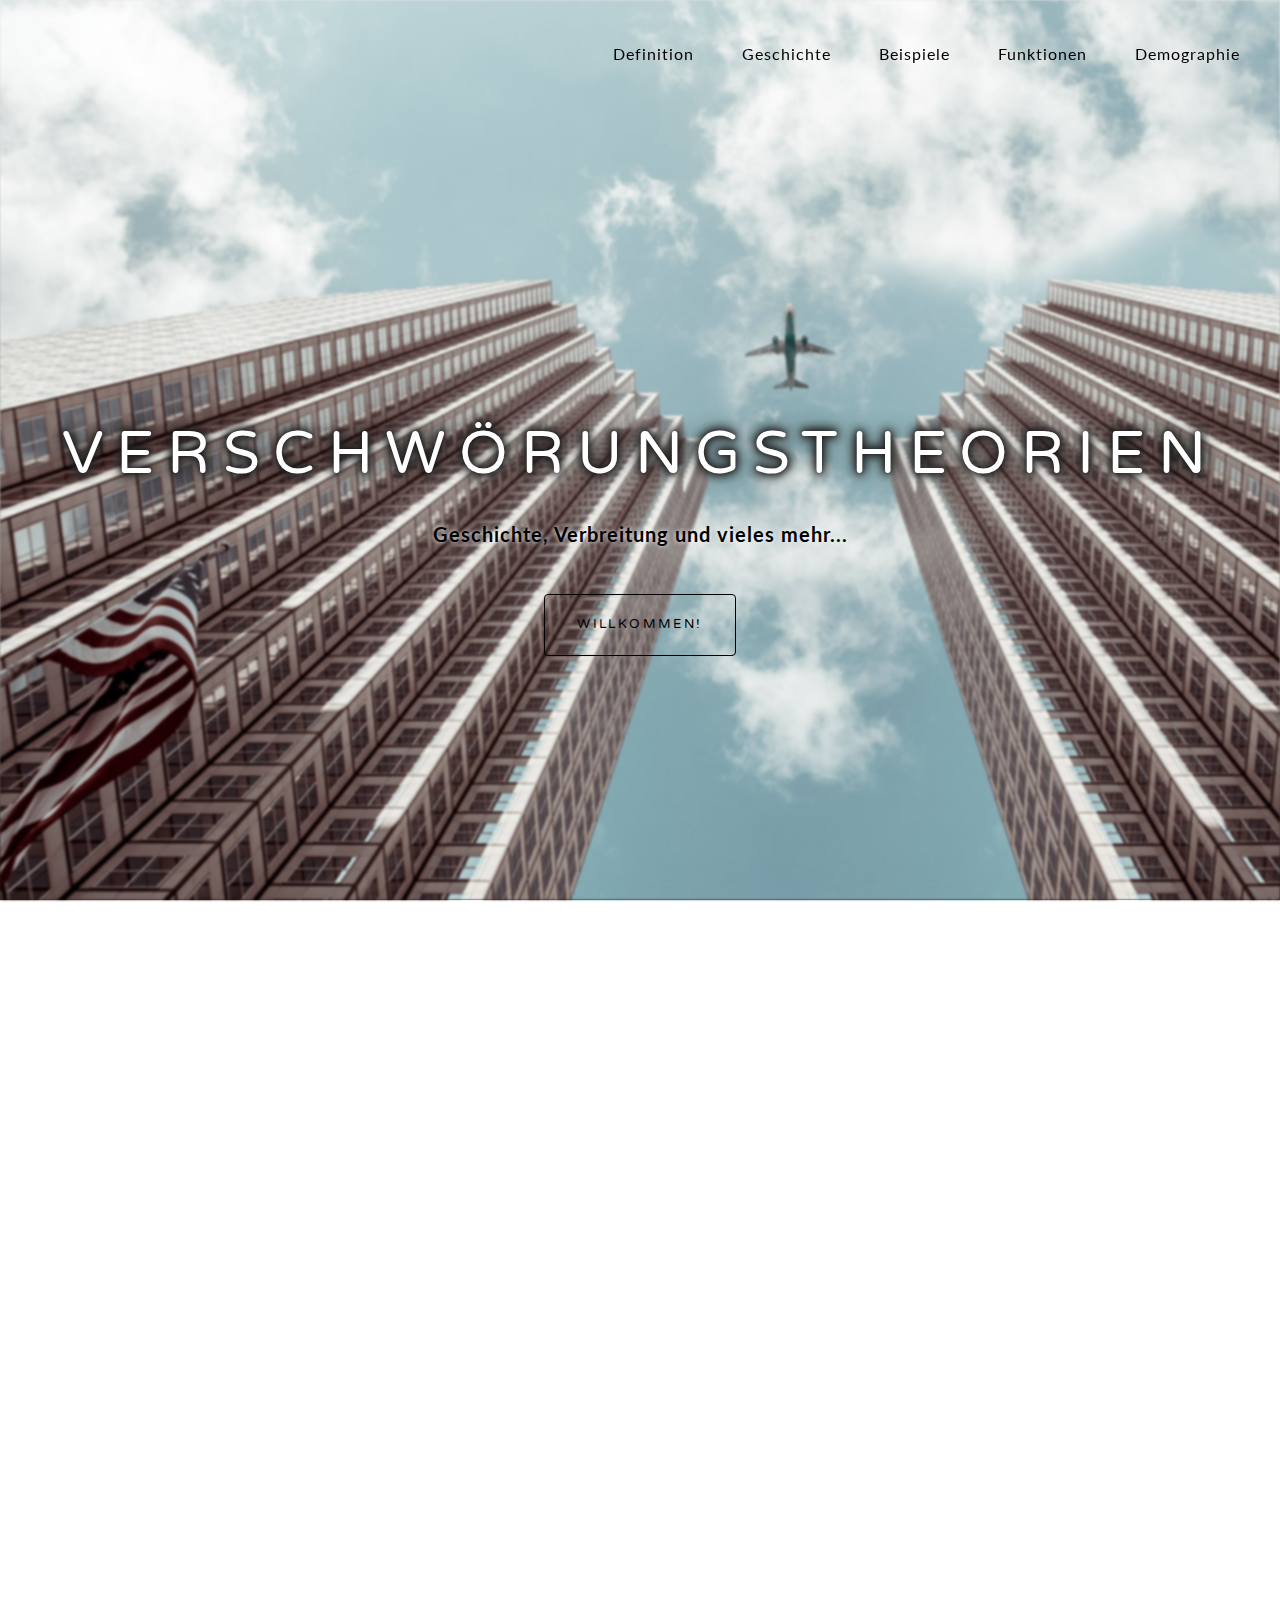
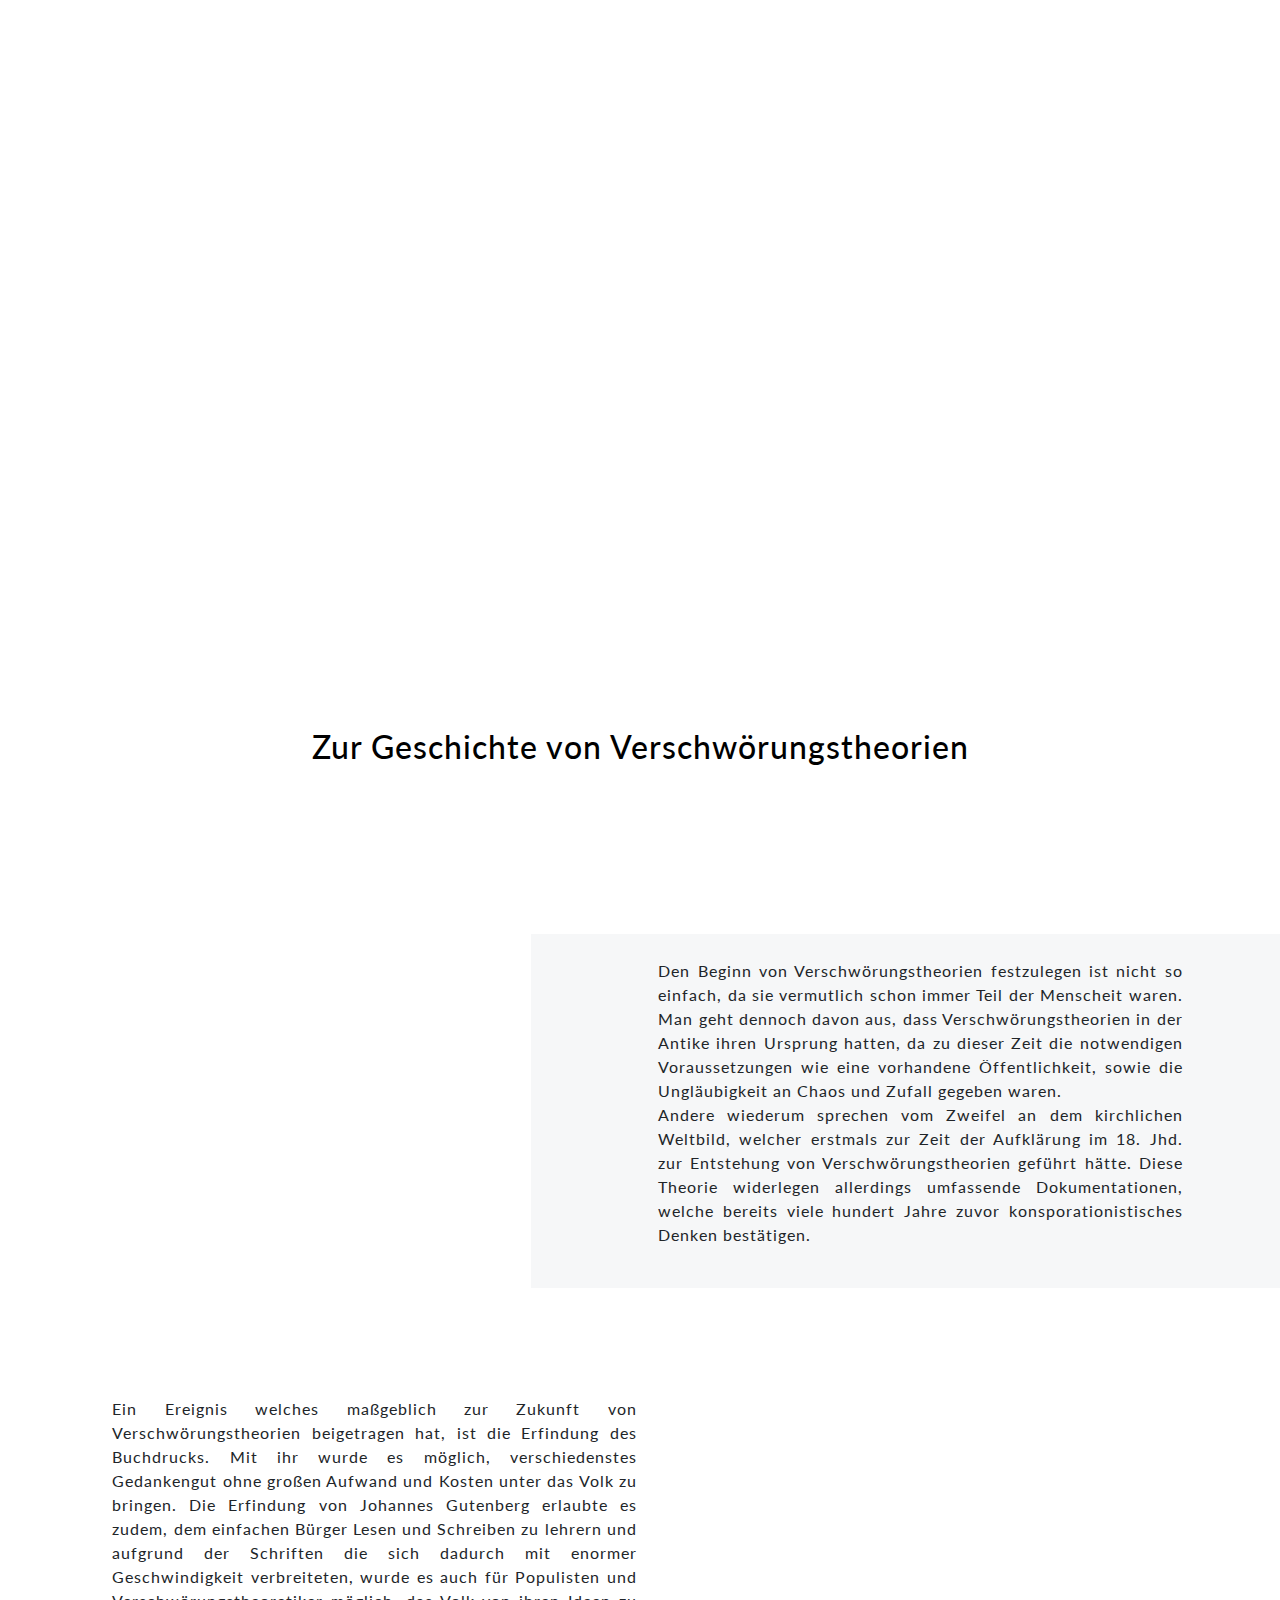
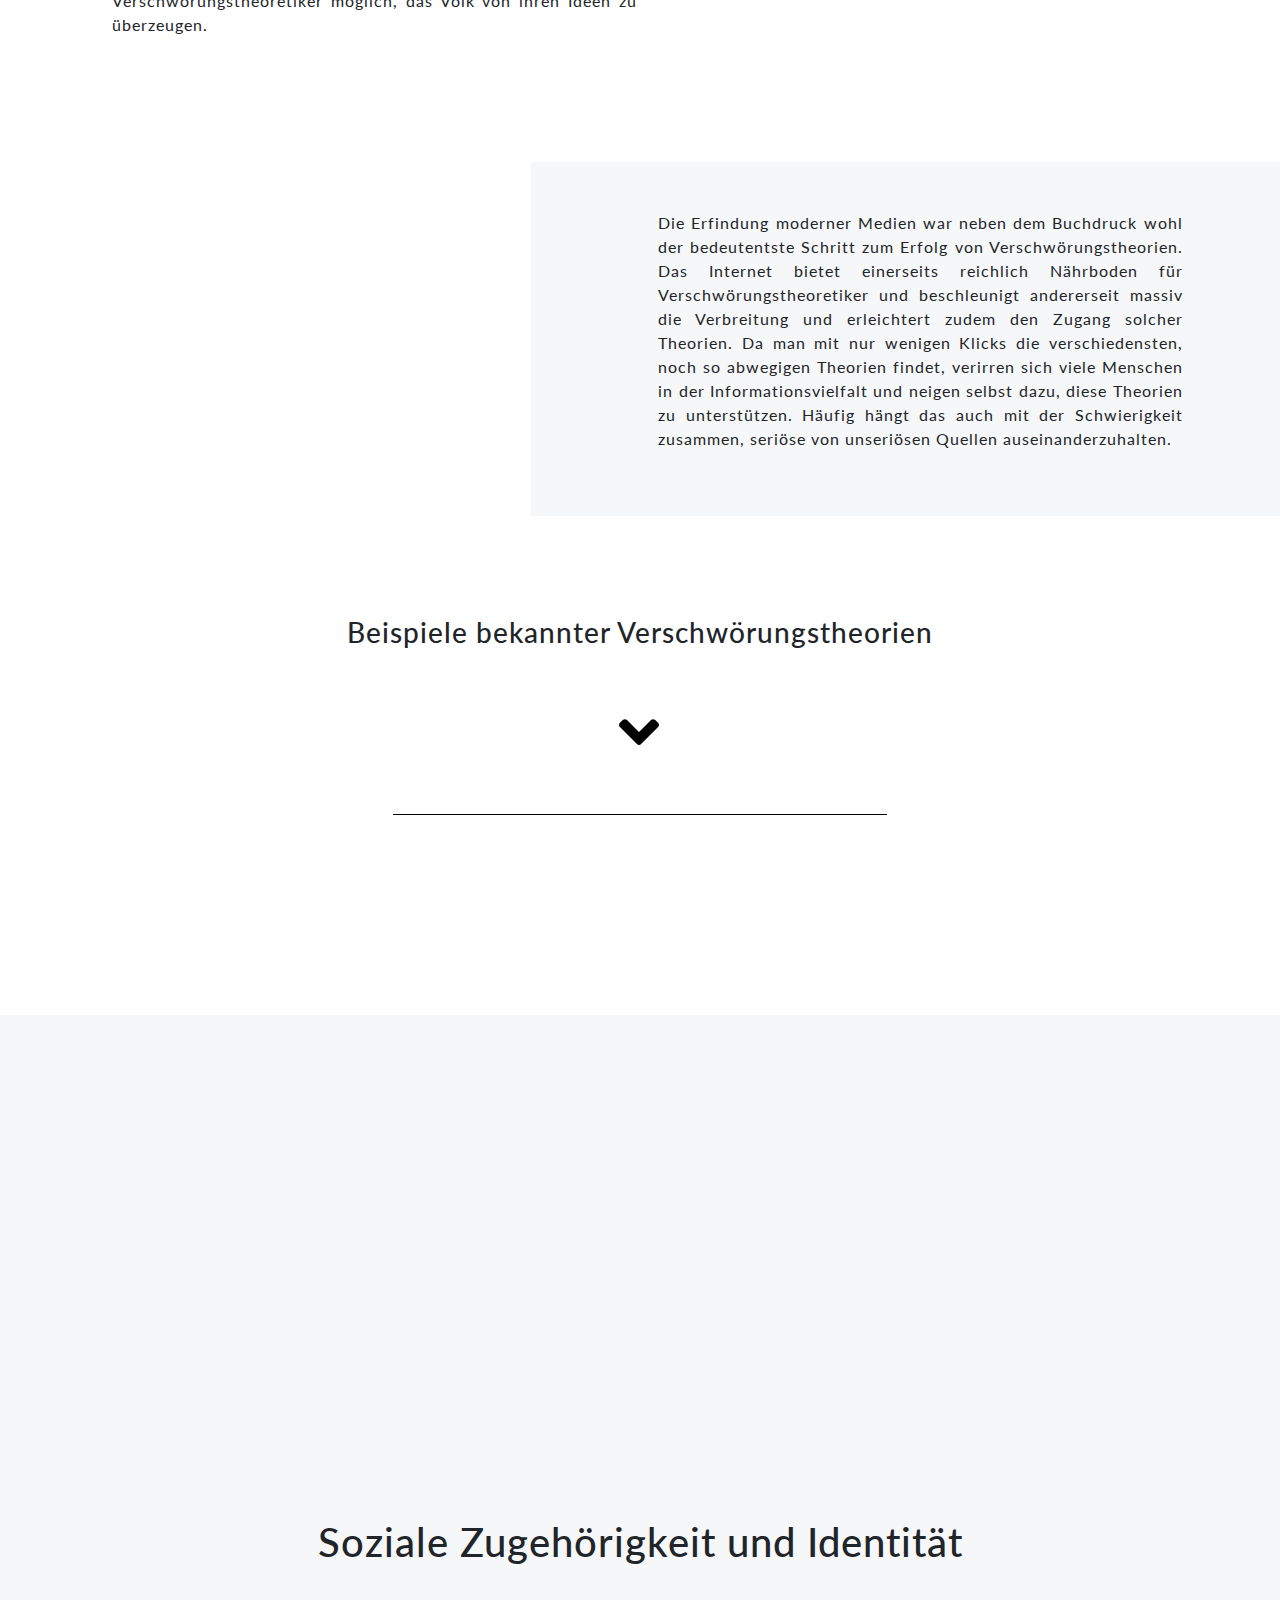
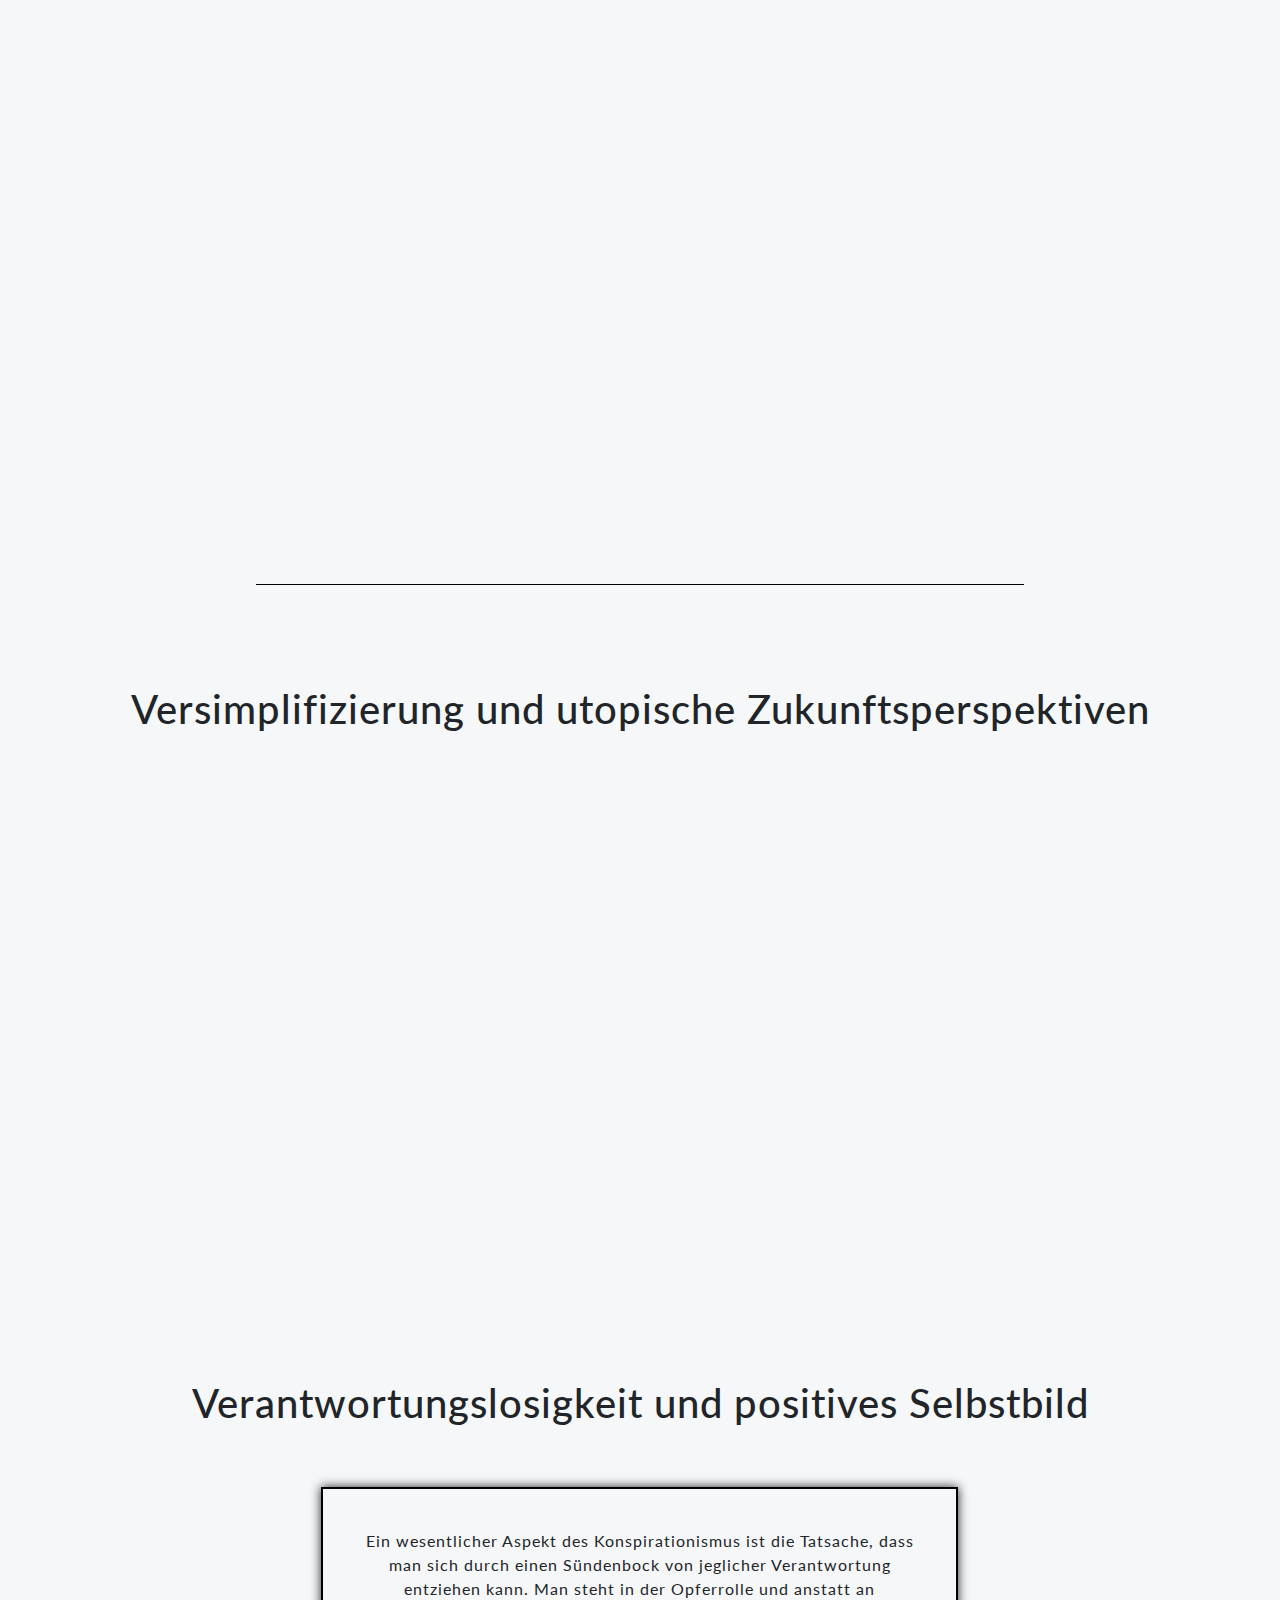
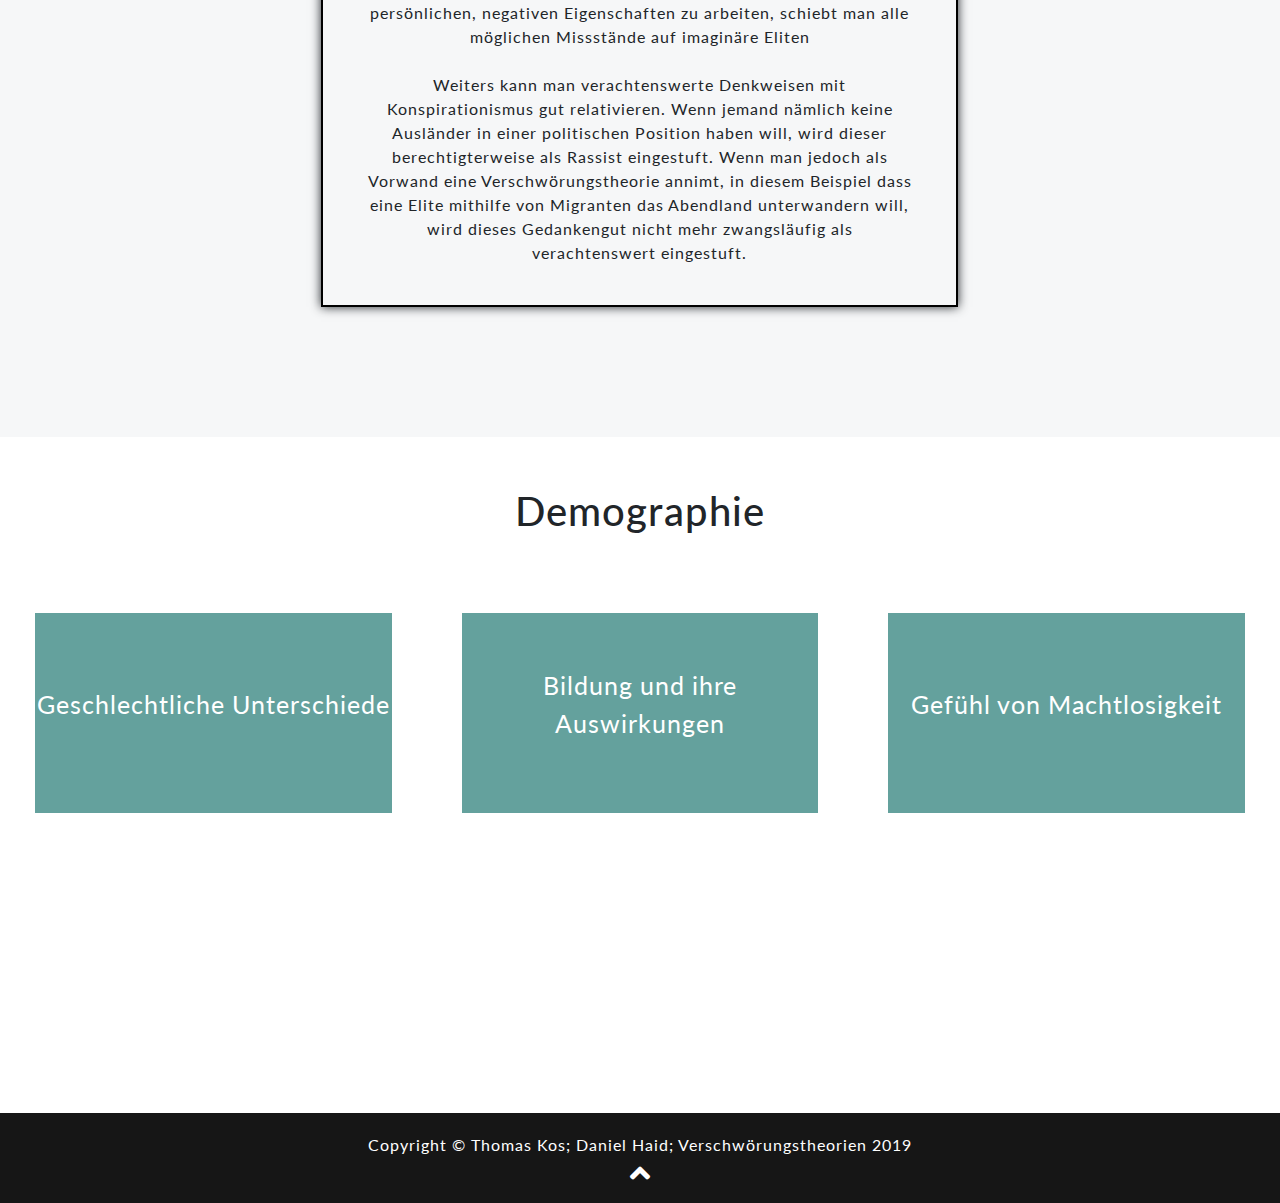
==== commit 201e65ce: "third commit" ====
--- a/index.html
+++ b/index.html
@@ -142,7 +142,7 @@
             <div class="col-sm-7 geschichte">
                 <p class="text-geschichte">Ein Ereignis welches maßgeblich zur Zukunft von Verschwörungstheorien beigetragen hat, ist die Erfindung des Buchdrucks. Mit ihr wurde es möglich, verschiedenstes Gedankengut ohne großen Aufwand und Kosten unter das Volk zu bringen. Die Erfindung von Johannes Gutenberg erlaubte es zudem, dem einfachen Bürger Lesen und Schreiben zu lehrern und aufgrund der Schriften die sich dadurch mit enormer Geschwindigkeit verbreiteten, wurde es auch für Populisten und Verschwörungstheoretiker möglich, das Volk von ihren Ideen zu überzeugen. </p>
             </div>
-            <div class="col-sm-5 geschichte"><img src="images/buchdruck.jpeg" class="img-fluid margin " data-aos="zoom-in-left" style="margin-right: 50px; border-radius: 5px;"> </div>
+            <div class="col-sm-5 geschichte"><img src="images/buchdruck.jpeg" class="img-fluid margin bd-img " data-aos="zoom-in-left" style="margin-right: 50px; border-radius: 5px;"> </div>
 
         </div>
 
@@ -213,7 +213,7 @@
             <div class="row text-center collapse" id="demo" style="margin-bottom: 50px">
 
                 <div class="col-sm-4">
-                    <h3 class="title" style="margin-bottom: 40px">Flug MH-370</h3>
+                    <h3 class="title-margin-top" style="margin-bottom: 40px">Flug MH-370</h3>
 
 
                     <div class="content">
@@ -226,7 +226,7 @@
                     </div>
                 </div>
                 <div class="col-sm-4">
-                    <h3 class="title" style="margin-bottom: 40px">Das Rätsel des WTC-7</h3>
+                    <h3 class="title-margin-top" style="margin-bottom: 40px">Das Rätsel des WTC-7</h3>
 
 
                     <div class="content">
@@ -239,7 +239,7 @@
                     </div>
                 </div>
                 <div class="col-sm-4">
-                    <h3 class="title" style="margin-bottom: 40px">Attentat auf John F Kennedy</h3>
+                    <h3 class="title-margin-top" style="margin-bottom: 40px">Attentat auf John F Kennedy</h3>
 
 
                     <div class="content">
@@ -271,11 +271,11 @@
     </section>
 
     <!-- Signup Section -->
-    <section style="background: rgba(212,216,219,0.2);" id="funktion">
-        <div class="container text-center">
+    <section style="background: rgba(212,216,219,0.2);" id="funktion" >
+        <div class="container text-center" style="margin-top: 100px;">
             <div class="row">
                 <div class="col-sm-3"></div>
-                <div class="col-sm-6"><img data-aos="zoom-in-right" class="icontent-image schottn" style="margin: auto" src="images/maslow.png"></div>
+                <div class="col-sm-6"><img data-aos="zoom-in-right" class="icontent-image schottn pyramide img-fluid" style="margin: auto" src="images/maslow.png"></div>
                 <div class="col-sm-3"></div>
             </div>
             <h1 style="margin-top: 60px; margin-bottom: 60px;">Soziale Zugehörigkeit und Identität</h1>
@@ -283,7 +283,7 @@
                 <div class="col-sm-2"></div>
                 <div class="col-sm-8">
                     <div data-aos="zoom-in-right" style="-webkit-box-shadow: 1px 7px 30px 0px rgba(0,0,0,0.75);
- padding: 20px; background-color: rgba(205,225,224, 0.4)" >
+ padding: 20px; background-color: rgba(205,225,224, 0.4)" class="width90">
                         <p style="margin-bottom: 0;">
 
 
@@ -310,12 +310,12 @@
                 <div class="col-sm-2"></div>
             </div>
             <div style="margin-top: 110px;" class="balken"></div>
-            <h1 style="margin-top: 60px; margin-bottom: 30px;">Versimplifizierung und utopische Zukunftsperspektiven</h1>
+            <h1 style="margin-top: 60px; margin-bottom: 60px;">Versimplifizierung und utopische Zukunftsperspektiven</h1>
             <div class="row vers">
                <div class="col-sm-1"></div>
                 <div class="col-sm-10">
                 
-                    <div data-aos="flip-up" style="padding: 10px;">
+                    <div data-aos="flip-up" style="padding: 10px;" class="width90">
                         <p style="margin-bottom: 100px; margin-top: 100px">
                             Ein wesentlicher Grund für Konspirationismus ist ein veraltetes Weltbild. Ob unbewusst oder bewusst - Menschen, die an Verschwörungstheorien glauben, gehen von einer menschlichen Handlungsvollmacht aus. Jede Intention kann mit genug Anhängern oder Macht umgesetzt werden, unabhängig von ihrem Ausmaß.<br>
 
@@ -346,8 +346,8 @@
             <div class="row">
                 <div class="col-sm-1"></div>
                 <div class="col-sm-10 ">
-                    <div style="margin-bottom: 40px; height: 500px" >
-                        <p style="margin-bottom: 0; width: 60%; margin: auto; border: 2px solid black; padding: 40px; box-shadow: 0 0 10px">
+                    <div style="margin-bottom: 40px; height: 500px" class="phone-aspekt" >
+                        <p style="margin-bottom: 0; width: 60%; margin: auto; border: 2px solid black; padding: 40px; box-shadow: 0 0 10px" class="phone-aspekt-text">
                             Ein wesentlicher Aspekt des Konspirationismus ist die Tatsache, dass man sich durch einen Sündenbock von jeglicher Verantwortung entziehen kann. Man steht in der Opferrolle und anstatt an  persönlichen, negativen Eigenschaften zu arbeiten, schiebt man alle möglichen Missstände auf imaginäre Eliten<br><br>
 
                             Weiters kann man verachtenswerte Denkweisen mit Konspirationismus gut relativieren. Wenn jemand nämlich keine Ausländer in einer politischen Position haben will, wird dieser berechtigterweise als Rassist eingestuft. Wenn man jedoch als Vorwand eine Verschwörungstheorie annimt, in diesem Beispiel dass eine Elite mithilfe von Migranten das Abendland unterwandern will, wird dieses Gedankengut nicht mehr zwangsläufig als verachtenswert eingestuft.
@@ -364,7 +364,7 @@
 
 
 
-    <div style="padding-top: 50px;" class="container-fluid ">
+    <div style="padding-top: 50px;" class="container-fluid demographie-container">
 
         <div style="padding-bottom: 50px;" class="row">
 
@@ -380,7 +380,7 @@
 
 
         <div class="row">
-            <div class="col-sm-4">
+            <div class="col-sm-4" style="display: flex; justify-content: center">
 
                 <div class="spincard">
                     <div class="front">
@@ -401,7 +401,7 @@
 
 
             </div>
-            <div class="col-sm-4">
+            <div class="col-sm-4" style="display: flex; justify-content: center">
 
 
                 <div class="spincard2">
@@ -421,7 +421,7 @@
 
                 </div>
             </div>
-            <div class="col-sm-4">
+            <div class="col-sm-4 letzte-karte" style="display: flex; justify-content: center">
 
                 <div class="spincard3">
 
@@ -453,7 +453,7 @@
 
     <!-- Footer -->
     <footer style="padding-bottom: 0; padding: 15px; height: 90px; margin-top: 50px" class="bg-black text-center text-white-50">
-            <p style="color:white; margin-bottom: 0; padding-top: 20px;">Copyright &copy; Thomas Kos; Daniel Haid; Verschwörungstheorien 2019</p> <a style="padding: 0;" class="nav-link js-scroll-trigger" href="#page-top"><i style="color: white; " class="fas fa-angle-up fa-2x"></i></a>
+            <p style="color:white; margin-bottom: 0; padding-top: 20px;" class="p-footer">Copyright &copy; Thomas Kos; Daniel Haid; Verschwörungstheorien 2019</p> <a style="padding: 0;" class="nav-link js-scroll-trigger" href="#page-top"><i style="color: white; " class="fas fa-angle-up fa-2x"></i></a>
     </footer>
 
     <!-- Bootstrap core JavaScript -->
--- a/css/styles.css
+++ b/css/styles.css
@@ -104,7 +104,7 @@
     }
     
     .collapse{
-        display: inherit;
+        display:block;
     }
     
     .content-shadow{
@@ -461,6 +461,82 @@
     .masthead h1{
         line-height: 7.5rem;
     }
+}
+
+@media (max-width: 530px){
+    
+     body{
+            max-width: 100%;
+    overflow-x: hidden;
+    }
+     .geschichte-img{
+        margin-bottom: 25px;
+         margin-left: 0;
+    }
+    
+    .bd-img{
+        display: none;
+    }
+    
+    .demographie-container{
+    }
+    
+    h2{
+        font-size: 25px;
+    }
+    
+    h1{
+        font-size: 25px;
+    }
+    
+    h3{
+        font-size: 25px;
+    }
+    
+    .content-bereich p{
+        font-size: 8px !important;
+    }
+    
+    
+    p.text-geschichte{
+        text-align: justify;
+        font-size: 14px;
+    }
+    
+    .phone-aspekt{
+        height: 750px !important;
+    }
+    
+    .phone-aspekt-text{
+        width: 90% !important;
+    }
+    
+    .main-ue{
+        font-size: 20px !important;
+        margin-top: 55px !important;
+        white-space: pre;
+    }
+    .geschichte.text-bg{
+        background-color: white !important;
+    }
+    
+    .width90{
+        width: 90%;
+        margin: auto;
+    }
+    
+    .letzte-karte{
+        margin-bottom: 70px;
+    }
+    
+    .p-footer{
+        padding-top: 10px !important;
+    }
+    
+    .title-margin-top{
+        margin-top: 40px !important;
+    }
+
 }
 
 
@@ -575,7 +651,6 @@
 
 
 .collapse{
-    display: flex;
     justify-content: space-between;
 }
 
@@ -613,6 +688,8 @@
     color: white;
 
   transform-origin: right center; 
+      display: flex;
+    justify-content: center;
 
 }
 
@@ -631,6 +708,7 @@
       display: flex;
     align-items: center;
     justify-content: center;
+    text-align: center
 }
 .spincard .back {
   background: #64a19d;
@@ -654,6 +732,8 @@
   transition: transform 1s;
   transform-origin: right center; 
     color: white;
+      display: flex;
+    justify-content: center;
 
 
 }
@@ -673,6 +753,7 @@
           display: flex;
     align-items: center;
     justify-content: center;
+    text-align: center;
 }
 .spincard2 .back {
   background: #64a19d;
@@ -696,6 +777,8 @@
   transition: transform 1s;
   transform-origin: right center; 
     color: white;
+  display: flex;
+    justify-content: center;
 
 
 }
@@ -715,6 +798,7 @@
           display: flex;
     align-items: center;
     justify-content: center;
+    text-align: center;
 }
 .spincard3 .back {
   background: #64a19d;
